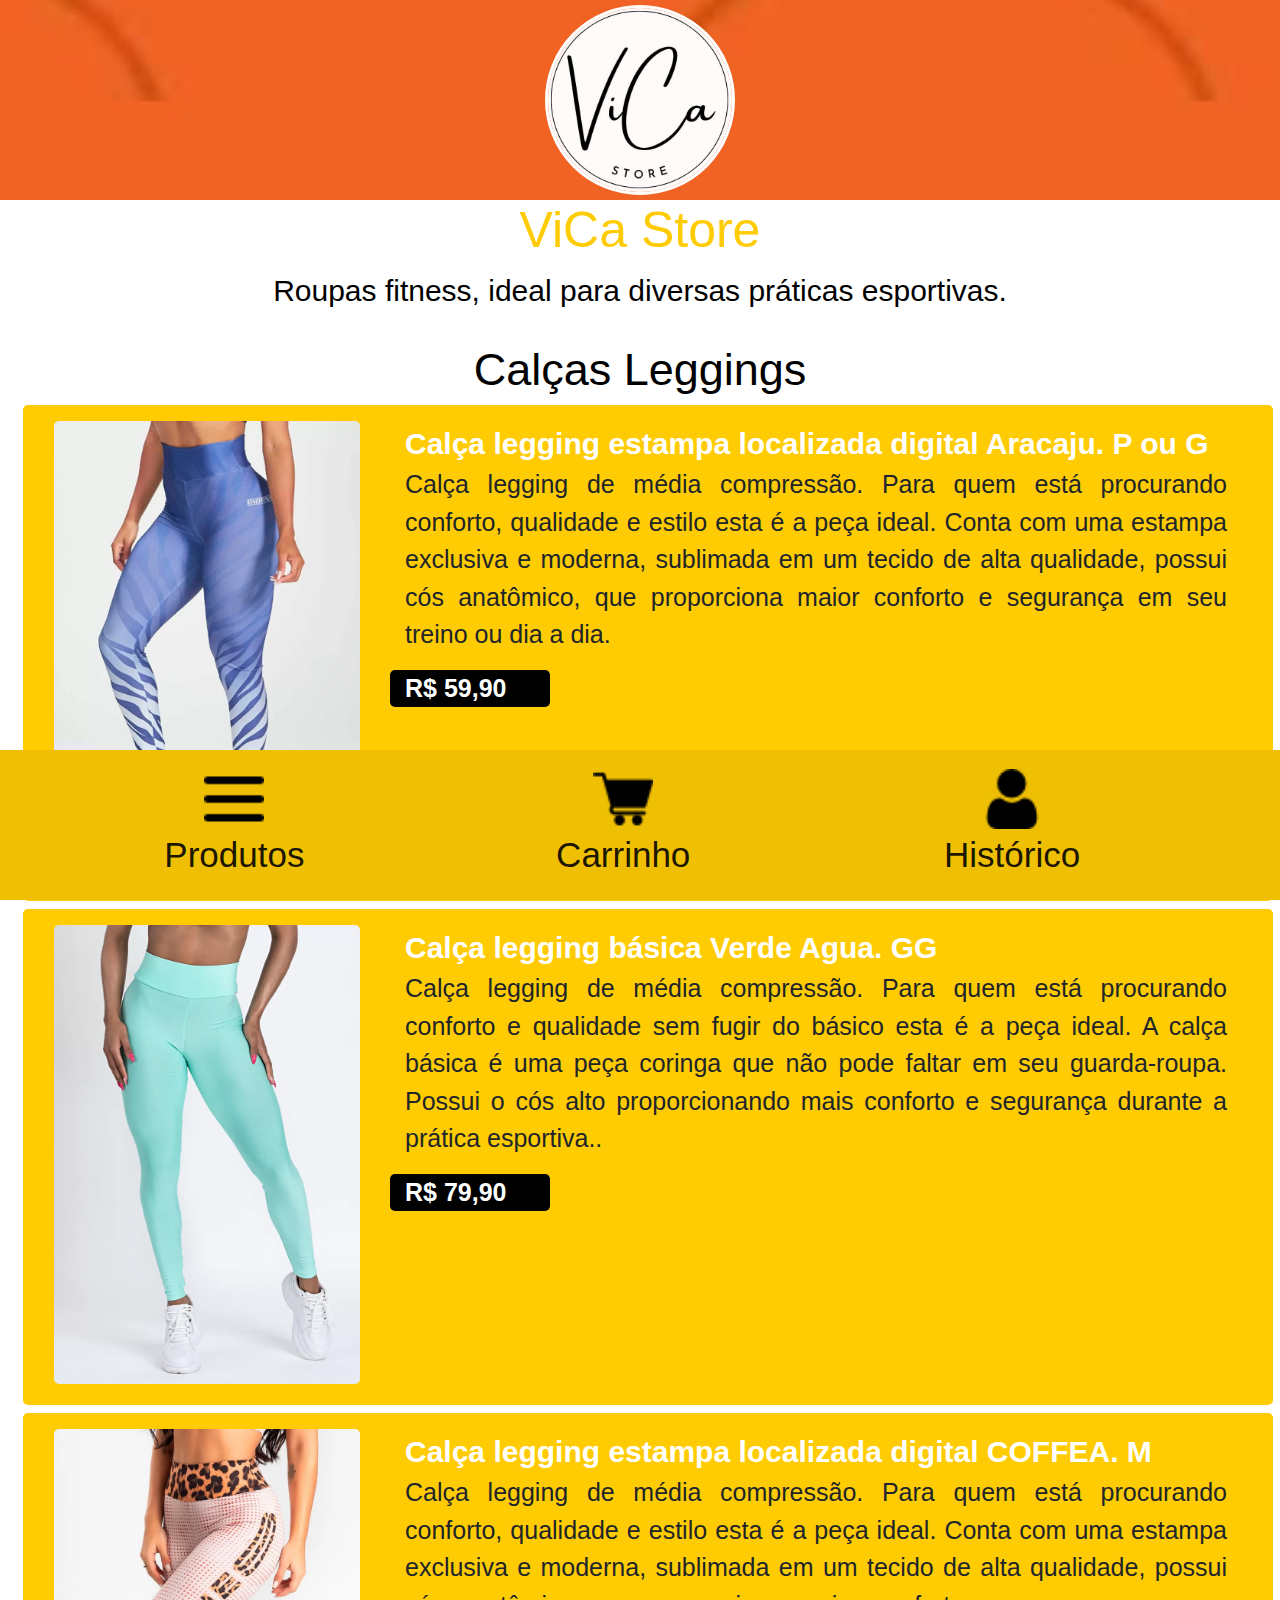
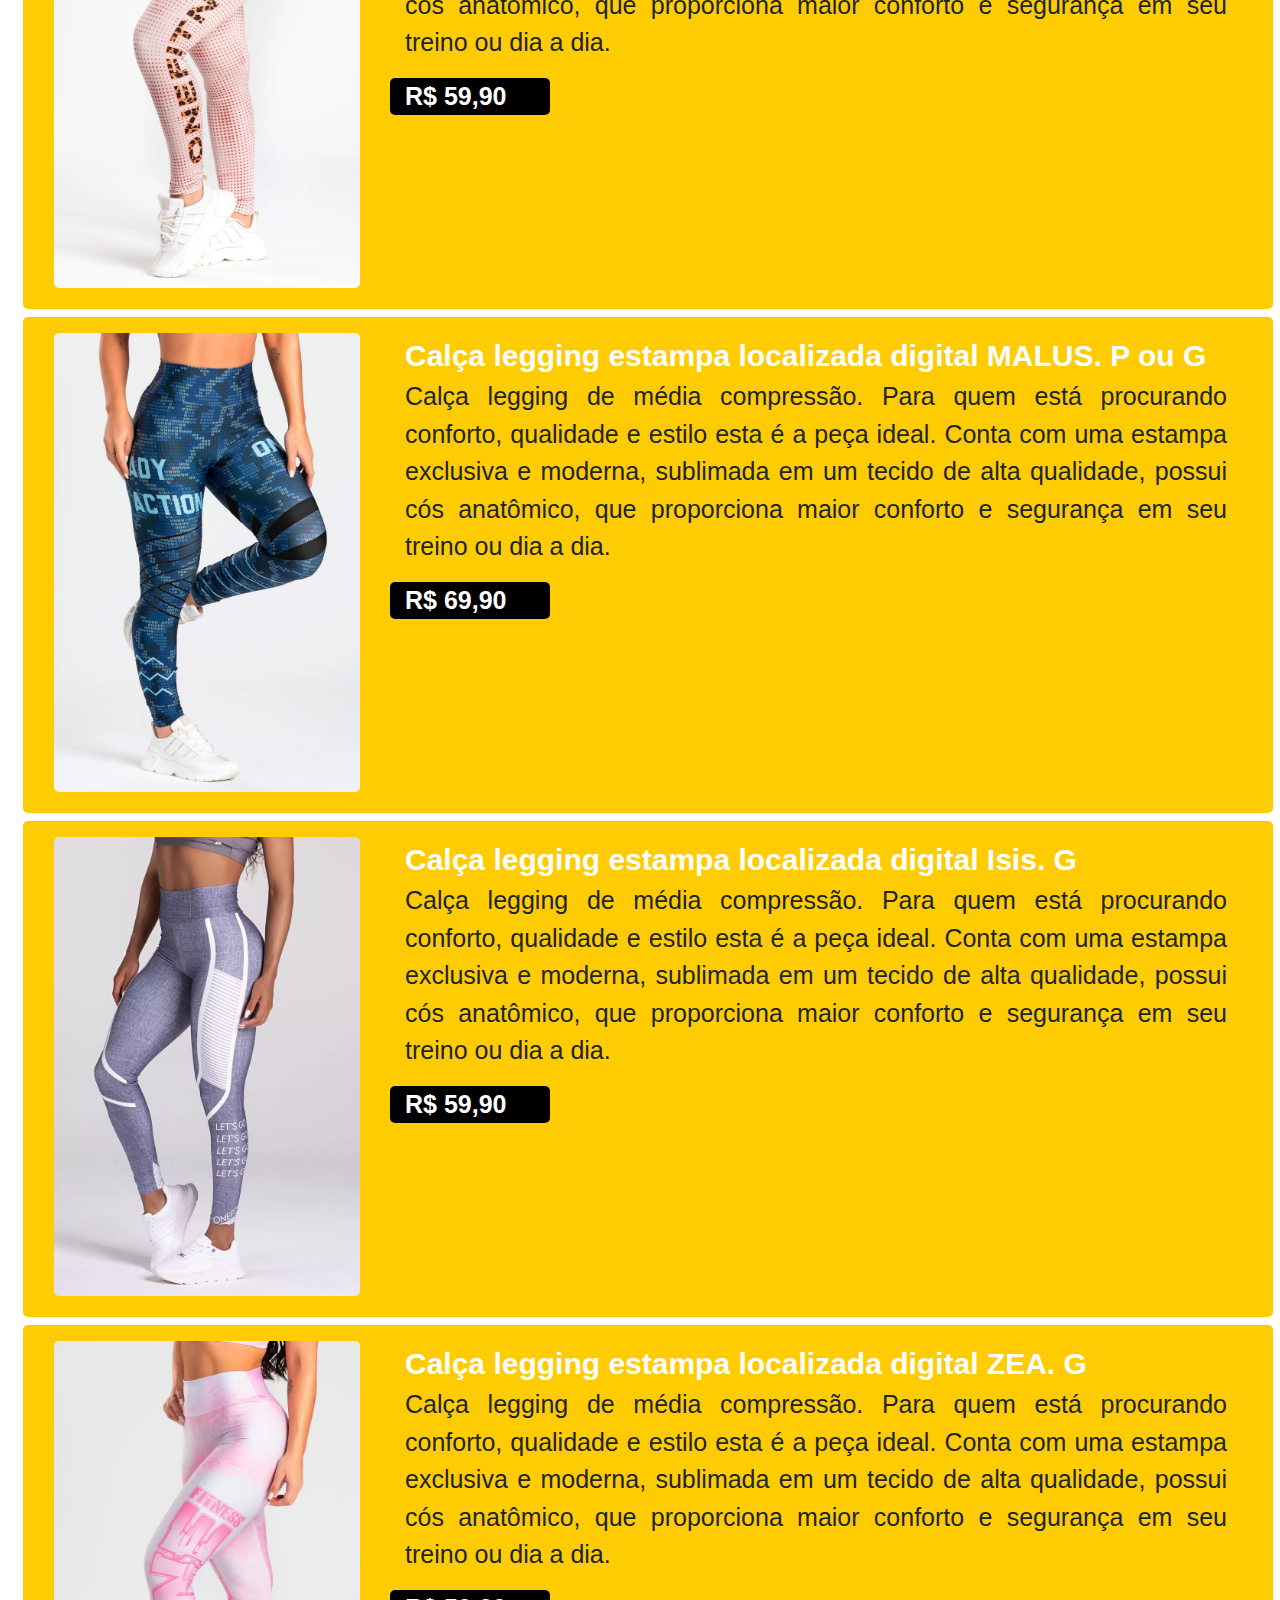
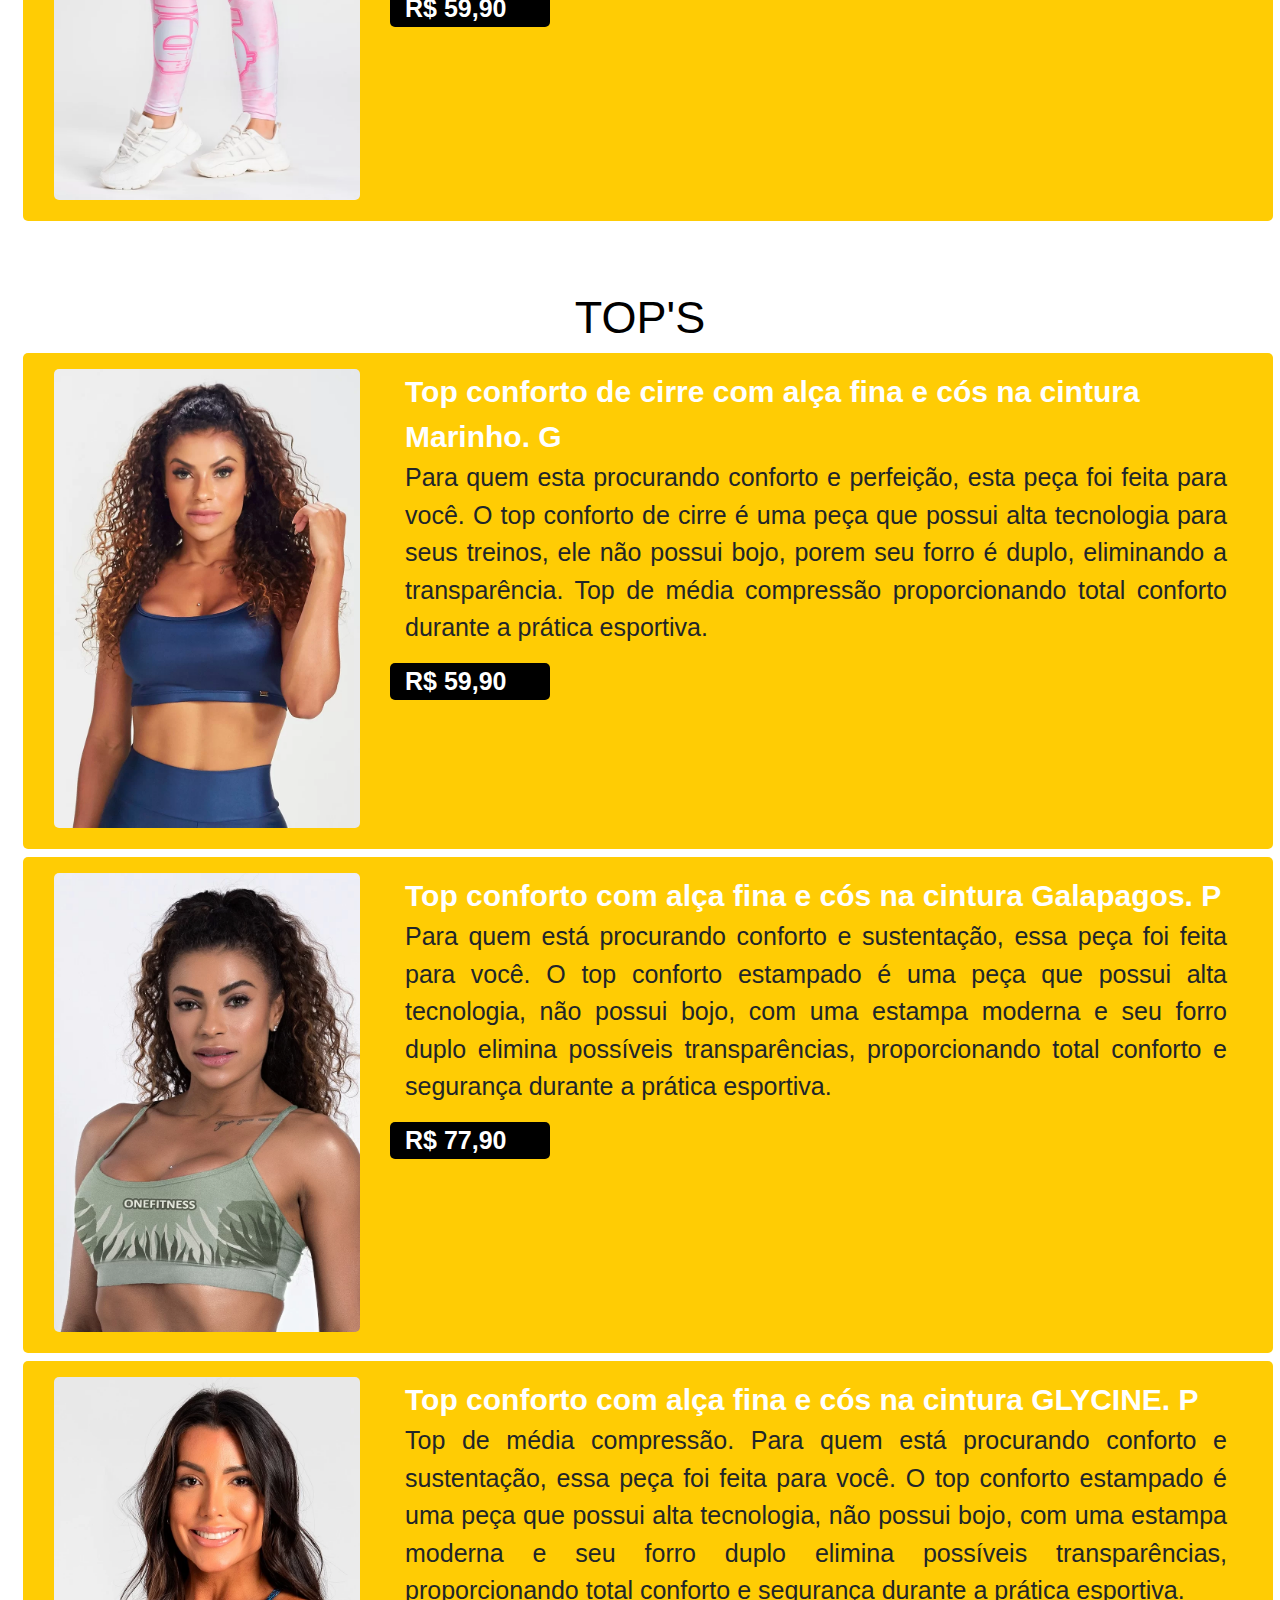
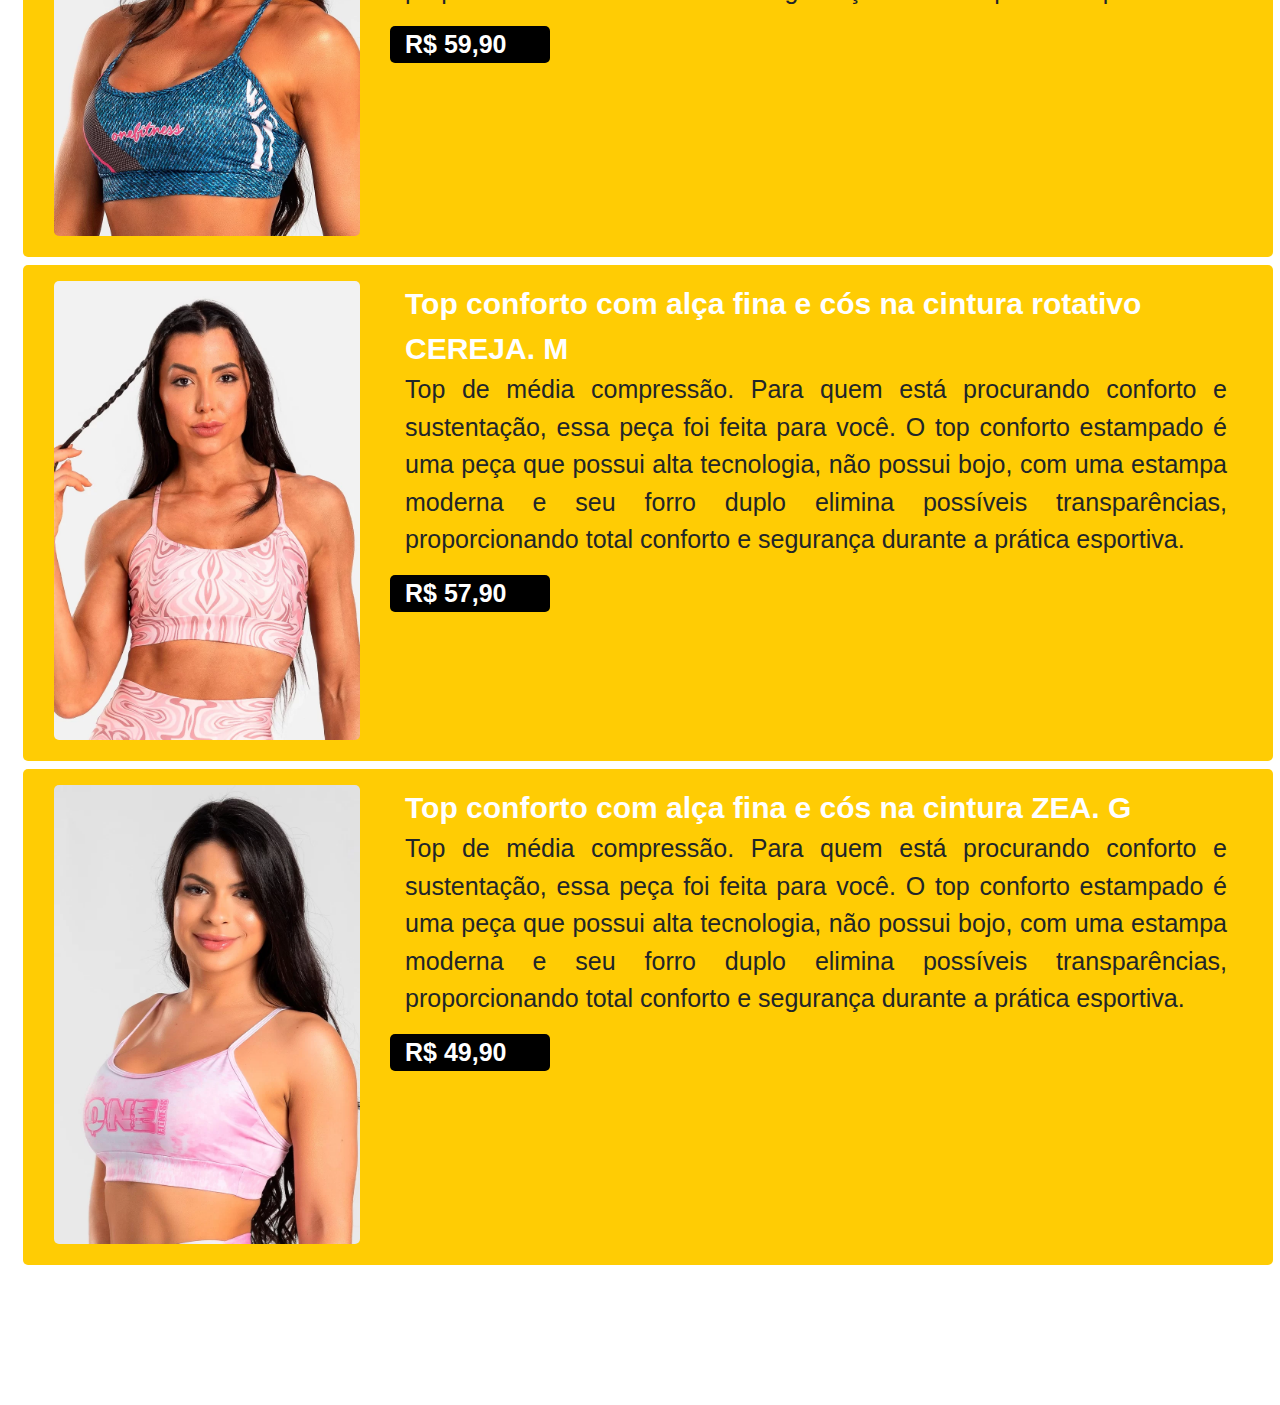
==== index.html @ 77cc5bf8 "Add files via upload" ====
<!DOCTYPE html>
<html class="no-js" lang="en">
<head>
    <title>ViCa Store</title>
    <link rel="stylesheet" href="https://maxcdn.bootstrapcdn.com/bootstrap/4.5.2/css/bootstrap.min.css">
    <link rel="stylesheet" href="css/styles.css">
</head>
<body>

    <div class="top-bar">
        <img src="img/Cabecalho.JPG" alt="Capa loja roupa fitnes esportivas" class="background-image">
        <img src="img/ImgRedonda.jpeg" alt="logo Vica Store" class="profile-image">
    </div>
    
    <div class="content">
        <!-- Seu conteúdo aqui -->
        <h3 class="titulo-loja" alt="ViCa Store">ViCa Store</h3>
        <p class="tempo-entrega" alt="Roupas esportivas legging academia">Roupas fitness, ideal para diversas práticas esportivas.</p>

        <div id="successBalloon">Adicionado ao carrinho!</div>

        <h2 class="titulo-categoria" alt="Sessão Calças Leggings">Calças Leggings</h2>

        <div class="content sessao">     
              
            <div class="container div-produto" ID="produto_1" >                                
                    <div class="row span_12 componente-produto larg100">
                        <input type="hidden" class="src-img2"  name="src-img2" value="img/produtos/legging-aracaju2.webp">                     
                        
                        <div class="col span_1 div-img">
                            <img src="img/produtos/legging-aracaju.webp" alt="Calça legging aracaju" class="img-fluid">
                        </div> 
                                                    
                        <div class="col span_11 larg100" >
                            <div class="col span_12 larg100">
                                <b ID="nome-produto_1" class="nome-produto" alt="calça legging fitnes academia esportes" >Calça legging estampa localizada digital Aracaju. P ou G</b>
                            </div>
                            <div class="col span_12">
                                <p ID="descricao-produto_1" class="desc-produto">Calça legging de média compressão.
                                    Para quem está procurando conforto, qualidade e estilo esta é a peça ideal.
                                    Conta com uma estampa exclusiva e moderna, sublimada em um tecido de alta qualidade, possui cós anatômico, que proporciona maior conforto e segurança em seu treino ou dia a dia.</p>
                            </div> 
                            <div class="col-md-auto ms-auto div-preco" >                                                                 
                                <b ID="preco-produto_1" class="fs-6">R$ 59,90</b>                                                               
                            </div> 
                        </div>                                                                                     
                    </div>                    
            </div>
            
            <div class="container div-produto" ID="produto_2">
                <div class="row span_12 componente-produto larg100">
                    <input type="hidden" class="src-img2"  name="src-img2" value="img/produtos/legging-basica-verde-agua2.webp">
                    
                    <div class="col span_1 div-img">
                        <img src="img/produtos/legging-basica-verde-agua.webp" alt="Imagem do Produto" class="img-fluid">
                    </div> 
                                                
                    <div class="col span_11 larg100">
                        <div class="col span_12 larg100">
                            <b ID="nome-produto_2" class="nome-produto">Calça legging básica Verde Agua. GG</b>
                        </div>
                        <div class="col span_12">
                            <p ID="descricao-produto_2" class="desc-produto">Calça legging de média compressão.
                                Para quem está procurando conforto e qualidade sem fugir do básico esta é a peça ideal.
                                A calça básica é uma peça coringa que não pode faltar em seu guarda-roupa.
                                Possui o cós alto proporcionando mais conforto e segurança durante a prática esportiva..</p>
                        </div> 
                        <div class="col-md-auto ms-auto div-preco">
                            <b ID="preco-produto_2" class="fs-6"> R$ 79,90</b>
                        </div> 
                    </div> 
                                                                                  
                </div>
            </div>

            <div class="container div-produto" ID="produto_3">
                <div class="row span_12 componente-produto larg100" >
                    <input type="hidden" class="src-img2"  name="src-img2" value="img/produtos/legging-coffea2.webp">

                    <div class="col span_1 div-img">
                        <img src="img/produtos/legging-coffea.webp" alt="Imagem do Produto" class="img-fluid">
                    </div> 
                                                
                    <div class="col span_11 larg100">
                        <div class="col span_12 larg100">
                            <b ID="nome-produto_3" class="nome-produto">Calça legging estampa localizada digital COFFEA. M</b>
                        </div>
                        <div class="col span_12">
                            <p ID="descricao-produto_3" class="desc-produto">Calça legging de média compressão.
                                Para quem está procurando conforto, qualidade e estilo esta é a peça ideal.
                                Conta com uma estampa exclusiva e moderna, sublimada em um tecido de alta qualidade, possui cós anatômico, que proporciona maior conforto e segurança em seu treino ou dia a dia.</p>
                        </div> 
                        <div class="col-md-auto ms-auto div-preco">
                            <b ID="preco-produto_3" class="fs-6"> R$ 59,90</b>
                        </div> 
                    </div> 
                                                                                  
                </div>
            </div>

            <div class="container div-produto" ID="produto_4">
                <div class="row span_12 componente-produto">
                    <input type="hidden" class="src-img2"  name="src-img2" value="img/produtos/legging-digital-malus2.webp">

                    <div class="col span_1 div-img">
                        <img src="img/produtos/legging-digital-malus.webp" alt="Imagem do Produto" class="img-fluid">
                    </div> 
                                                
                    <div class="col span_11 larg100">
                        <div class="col span_12 larg100">
                            <b ID="nome-produto_4" class="nome-produto">Calça legging estampa localizada digital MALUS. P ou G</b>
                        </div>
                        <div class="col span_12">
                            <p ID="descricao-produto_4" class="desc-produto">Calça legging de média compressão.
                                Para quem está procurando conforto, qualidade e estilo esta é a peça ideal.
                                Conta com uma estampa exclusiva e moderna, sublimada em um tecido de alta qualidade, possui cós anatômico, que proporciona maior conforto e segurança em seu treino ou dia a dia.</p>
                        </div> 
                        <div class="col-md-auto ms-auto div-preco">
                            <b ID="preco-produto_4" class="fs-6" > R$ 69,90</b>
                        </div> 
                    </div> 
                                                                                  
                </div>
            </div>

            <div class="container div-produto" ID="produto_5">
                <div class="row span_12 componente-produto">
                    <input type="hidden" class="src-img2"  name="src-img2" value="img/produtos/legging-isis2.webp">

                    <div class="col span_1 div-img">
                        <img src="img/produtos/legging-isis.webp" alt="Imagem do Produto" class="img-fluid">
                    </div> 
                                                
                    <div class="col span_11">
                        <div class="col span_12">
                            <b ID="nome-produto_5" class="nome-produto">Calça legging estampa localizada digital Isis. G</b>
                        </div>
                        <div class="col span_12">
                            <p ID="descricao-produto_5" class="desc-produto">Calça legging de média compressão.
                                Para quem está procurando conforto, qualidade e estilo esta é a peça ideal.
                                Conta com uma estampa exclusiva e moderna, sublimada em um tecido de alta qualidade, possui cós anatômico, que proporciona maior conforto e segurança em seu treino ou dia a dia.</p>
                        </div> 
                        <div class="col-md-auto ms-auto div-preco" >
                            <b ID="preco-produto_5" class="fs-6"> R$ 59,90</b>
                        </div> 
                    </div> 
                                                                                  
                </div>
            </div>

            <div class="container div-produto" ID="produto_6">
                <div class="row span_12 componente-produto">
                    <input type="hidden" class="src-img2"  name="src-img2" value="img/produtos/legging-zea2.webp">

                    <div class="col span_1 div-img">
                        <img src="img/produtos/legging-zea.webp" alt="Imagem do Produto" class="img-fluid">
                    </div> 
                                                
                    <div class="col span_11">
                        <div class="col span_12">
                            <b ID="nome-produto_6" class="nome-produto">Calça legging estampa localizada digital ZEA. G</b>
                        </div>
                        <div class="col span_12">
                            <p ID="descricao-produto_6" class="desc-produto">Calça legging de média compressão.
                                Para quem está procurando conforto, qualidade e estilo esta é a peça ideal.
                                Conta com uma estampa exclusiva e moderna, sublimada em um tecido de alta qualidade, possui cós anatômico, que proporciona maior conforto e segurança em seu treino ou dia a dia.</p>
                        </div> 
                        <div class="col-md-auto ms-auto div-preco">
                            <b ID="preco-produto_6" class="fs-6" > R$ 59,90</b>
                        </div> 
                    </div> 
                                                                                  
                </div>
            </div>

        </div>

        <h2 class="titulo-categoria" alt="Sessão Top's">TOP'S</h2>

        <div class="content" style="margin-bottom: 140px;"> 

            <div class="container div-produto" ID="produto_7">
                <div class="row span_12 componente-produto">
                    <input type="hidden" class="src-img2"  name="src-img2" value="img/produtos/top-conforto-cirre-marinho2.webp">

                    <div class="col span_1 div-img">
                        <img src="img/produtos/top-conforto-cirre-marinho.webp" alt="Imagem do Produto" class="img-fluid">
                    </div> 
                                                
                    <div class="col span_11">
                        <div class="col span_12">
                            <b ID="nome-produto_7" class="nome-produto">Top conforto de cirre com alça fina e cós na cintura Marinho. G</b>
                        </div>
                        <div class="col span_12">
                            <p ID="descricao-produto_7" class="desc-produto">Para quem esta procurando conforto e perfeição, esta peça foi feita para você.
                                O top conforto de cirre é uma peça que possui alta tecnologia para seus treinos, ele não possui bojo, porem seu forro é duplo, eliminando a transparência. Top de média compressão proporcionando total conforto durante a prática esportiva.</p>
                        </div> 
                        <div class="col-md-auto ms-auto div-preco">
                            <b ID="preco-produto_7" class="fs-6"> R$ 59,90</b>
                        </div> 
                    </div> 
                                                                                  
                </div>
            </div>

            <div class="container div-produto" ID="produto_8">
                <div class="row span_12 componente-produto">
                    <input type="hidden" class="src-img2"  name="src-img2" value="img/produtos/top-conforto-galapagos2.webp">

                    <div class="col span_1 div-img">
                        <img src="img/produtos/top-conforto-galapagos.webp" alt="Imagem do Produto" class="img-fluid">
                    </div> 
                                                
                    <div class="col span_11">
                        <div class="col span_12">
                            <b ID="nome-produto_8" class="nome-produto">Top conforto com alça fina e cós na cintura Galapagos. P</b>
                        </div>
                        <div class="col span_12">
                            <p ID="descricao-produto_8" class="desc-produto">Para quem está procurando conforto e sustentação, essa peça foi feita para você.
                                O top conforto estampado é uma peça que possui alta tecnologia, não possui bojo, com uma estampa moderna e seu forro duplo elimina possíveis transparências, proporcionando total conforto e segurança durante a prática esportiva.</p>
                        </div> 
                        <div class="col-md-auto ms-auto div-preco">
                            <b ID="preco-produto_8" class="fs-6" > R$ 77,90</b>
                        </div> 
                    </div> 
                                                                                  
                </div>
            </div>

            <div class="container div-produto" ID="produto_9">
                <div class="row span_12 componente-produto">
                    <input type="hidden" class="src-img2"  name="src-img2" value="img/produtos/top-conforto-glycine2.webp">

                    <div class="col span_1 div-img">
                        <img src="img/produtos/top-conforto-glycine.webp" alt="Imagem do Produto" class="img-fluid">
                    </div> 
                                                
                    <div class="col span_11">
                        <div class="col span_12">
                            <b ID="nome-produto_9" class="nome-produto">Top conforto com alça fina e cós na cintura GLYCINE. P</b>
                        </div>
                        <div class="col span_12">
                            <p ID="descricao-produto_9" class="desc-produto">Top de média compressão.
                                Para quem está procurando conforto e sustentação, essa peça foi feita para você.
                                O top conforto estampado é uma peça que possui alta tecnologia, não possui bojo, com uma estampa moderna e seu forro duplo elimina possíveis transparências, proporcionando total conforto e segurança durante a prática esportiva.</p>
                        </div> 
                        <div class="col-md-auto ms-auto div-preco">
                            <b ID="preco-produto_9" class="fs-6"> R$ 59,90</b>
                        </div> 
                    </div> 
                                                                                  
                </div>
            </div>

            <div class="container div-produto" ID="produto_10">
                <div class="row span_12 componente-produto">
                    <input type="hidden" class="src-img2"  name="src-img2" value="img/produtos/top-conforto-rotativo-cereja2.webp">

                    <div class="col span_1 div-img">
                        <img src="img/produtos/top-conforto-rotativo-cereja.webp" alt="Imagem do Produto" class="img-fluid">
                    </div> 
                                                
                    <div class="col span_11">
                        <div class="col span_12">
                            <b ID="nome-produto_10" class="nome-produto">Top conforto com alça fina e cós na cintura rotativo CEREJA. M</b>
                        </div>
                        <div class="col span_12">
                            <p ID="descricao-produto_10" class="desc-produto">Top de média compressão.
                                Para quem está procurando conforto e sustentação, essa peça foi feita para você.                                
                                O top conforto estampado é uma peça que possui alta tecnologia, não possui bojo, com uma estampa moderna e seu forro duplo elimina possíveis transparências, proporcionando total conforto e segurança durante a prática esportiva.</p>
                        </div> 
                        <div class="col-md-auto ms-auto div-preco">
                            <b ID="preco-produto_10" class="fs-6" > R$ 57,90</b>
                        </div> 
                    </div> 
                                                                                  
                </div>
            </div>

            <div class="container div-produto" ID="produto_11">
                <div class="row span_12 componente-produto">
                    <input type="hidden" class="src-img2"  name="src-img2" value="img/produtos/top-conforto-zea2.webp">

                    <div class="col span_1 div-img">
                        <img src="img/produtos/top-conforto-zea.webp" alt="Imagem do Produto" class="img-fluid">
                    </div> 
                                                
                    <div class="col span_11">
                        <div class="col span_12">
                            <b ID="nome-produto_11" class="nome-produto">Top conforto com alça fina e cós na cintura ZEA. G</b>
                        </div>
                        <div class="col span_12">
                            <p ID="descricao-produto_11" class="desc-produto">Top de média compressão.
                                Para quem está procurando conforto e sustentação, essa peça foi feita para você.
                                O top conforto estampado é uma peça que possui alta tecnologia, não possui bojo, com uma estampa moderna e seu forro duplo elimina possíveis transparências, proporcionando total conforto e segurança durante a prática esportiva.</p>
                        </div> 
                        <div class="col-md-auto ms-auto div-preco">
                            <b ID="preco-produto_11" class="fs-6"> R$ 49,90</b>
                        </div> 
                    </div> 
                                                                                  
                </div>
            </div>

        </div>

        
    </div>

    <nav class="navbar navbar-expand-lg navbar-light bg-light fixed-bottom">
        <div class="container navbar">
            <div class="row span_12 d-flex justify-content-center" style="margin-inline-start: 7em;">
                <div class="col span_4 div-icone" >
                    <!-- Ícone 1 -->
                    <a class="navbar-brand" href="#" >
                        <img src="img/menu.png" alt="Produtos" height="60" class="d-inline-block align-top">
                        Produtos
                    </a>
                </div>
                <div class="col span_4 div-icone" >
                    <!-- Ícone 2  -->
                    <a class="navbar-brand" href="carrinho.html">
                        <img src="img/shopping-cart.png" alt="Carrinho" height="60" class="d-inline-block align-top">
                        Carrinho
                    </a>
                </div>
                <div class="col span_4 div-icone" >
                    <!-- Ícone 3 -->
                    <a class="navbar-brand" href="#">
                        <img src="img/user.png" alt="Histórico" height="60" class="d-inline-block align-top">
                        Histórico
                    </a>
                </div>
            </div>
        </div>
    </nav>        

    <!-- Modal Produto-->
    <div class="modal scrollable-div" id="myModal">
        <div class="modal-dialog ">
            <div class="modal-content bg-warning">
                          
                <!-- Modal Body -->
                <div class="modal-body container span_12 div-modal">
                    <button ID="btnFecharModal" type="button" class="close btn-fecha-modal" data-dismiss="modal">&times;</button>
                    <h4 ID="nome-item-modal" class="nome-prod-modal"></h4>
                    <input type="hidden" id="id-Produto" name="id-do-produto" value="">

                    <div class="row justify-content-center div-foto-modal">            

                        <div id="carouselExampleControls" class="carousel slide" data-ride="carousel">
                            <div class="carousel-inner">
                              <div class="carousel-item active">
                                <img ID="img-1" src="" class="d-block w-100" alt="Aracaju Frente">
                              </div>
                              <div class="carousel-item">
                                <img ID="img-2" src="" class="d-block w-100" alt="Aracaju Costas">
                              </div>
                            </div>
                            <a class="carousel-control-prev" href="#carouselExampleControls" role="button" data-slide="prev">
                              <span class="carousel-control-prev-icon btn-prev-next" aria-hidden="true"></span>
                              <span class="sr-only">Previous</span>
                            </a>
                            <a class="carousel-control-next" href="#carouselExampleControls" role="button" data-slide="next">
                              <span class="carousel-control-next-icon btn-prev-next" aria-hidden="true"></span>
                              <span class="sr-only">Next</span>
                            </a>
                        </div>

                    </div>
                    <div class="marg-1em">
                        <p ID="descricao-modal" class="desc-produto" ></p>
                    </div>
                
                    <div class="div-preco-modal" >
                        <b ID="preco-modal"></b>
                        <br>
                        <p ID="frase-parcela"></p>
                    </div>

                    <div id="opcoesTamanho">
                        <div class="tamanho" data-tamanho="P" >P</div>
                        <div class="tamanho" data-tamanho="M" >M</div>
                        <div class="tamanho" data-tamanho="G" >G</div>
                        <div class="tamanho" data-tamanho="GG" >GG</div>
                    </div>
                    <p ID="msg-tamanho-selecionar" style="font-size: 30px; color: red; visibility: hidden;">Nenhum tamanho foi selecionado.</p>
                
                    <div class="marg-1em">
                        <b style="font-size: 30px;">Observação</b>
                    </div>
                
                    <div class="row marg-1em">
                        <div class="col">
                            <textarea ID="obs-produto" class="form-control" style="font-size: 35px;"></textarea>
                        </div>
                    </div>                
                </div>
                
                
                <!-- Modal Footer -->
                <div class="modal-footer d-flex justify-content-between">         
                    <div></div>                  
                    <div>
                        <button ID="btn-adicionar" type="button" class="btn btn-dark" data-dismiss="modal" style="background-color: black; font-size: 40px;">
                            <img src="img/carrinho-branco.png" alt="Ícone de adicionar" style="width: 40px; height: 40px; margin-right: 5px;">Adicionar
                        </button>
                    </div>               
                </div>

            </div>
        </div>
    </div>

    <!-- jQuery -->
    <script src="https://ajax.googleapis.com/ajax/libs/jquery/3.5.1/jquery.min.js"></script>

    <!-- Bootstrap JS -->
    <script src="https://cdnjs.cloudflare.com/ajax/libs/popper.js/1.16.0/umd/popper.min.js"></script>
    <script src="https://maxcdn.bootstrapcdn.com/bootstrap/4.5.2/js/bootstrap.min.js"></script>

    <!-- Biblioteca de ícones (Font Awesome)  -->
    <script src="https://cdn.jsdelivr.net/npm/bootstrap@5.3.0-alpha1/dist/js/bootstrap.bundle.min.js"></script>


    <script src="https://code.jquery.com/jquery-3.6.0.min.js"></script>
    <script src="js/script.js"></script>
    
</body>
</html>
---- css/styles.css ----
body, html {
    margin: 0;
    padding: 0;
}

.top-bar {
    position: relative;
    width: 100%;
    height: 200px; /* Altura da barra */
    /*background-color: #333;  Cor de fundo da barra */
    overflow: hidden;
}

.background-image {
    position: absolute;
    top: 0;
    left: 0;
    width: 100%;
    height: 100%;
    object-fit: cover; /* Ajusta a imagem de fundo para cobrir todo o espaço disponível */
    z-index: -1; /* Coloca a imagem de fundo atrás da imagem redonda */
}

.profile-image {
    position: absolute;
    top: 50%; /* Centraliza verticalmente */
    left: 50%; /* Centraliza horizontalmente */
    transform: translate(-50%, -50%); /* Move a imagem redonda para o centro */
    width: 190px; /* Largura da imagem redonda */
    height: 190px; /* Altura da imagem redonda */
    border-radius: 50%; /* Torna a imagem redonda */
    border: 3px solid white; /* Borda branca */
}
/* Estilos para a barra de navegação */

.navbar {
    position: fixed;
    bottom: 0;
    left: 0;
    width: 100%;
    background-color: #EFBF04;
    display: flex;
    justify-content: space-around;
    padding: 10px 0;
    color: #EFBF04;
    height: 150px;
    max-width: 100%;
}

.div-icone {
    max-width: 33%
}

.div-icone a {
    font-size: 35px;
}

.navbar a {
    color: black;
    text-decoration: none;
    display: flex;
    flex-direction: column;
    align-items: center;
    position: relative; /* Adicionado para alinhar a linha */
    padding-left: 1em;
    padding-right: 5em;
}

.navbar a:not(:last-child)::after {
    content: '';
    position: absolute;
    right: 0;
    top: 10%;
    bottom: 10%;
    width: 1px;
    background-color: #fff;
}

.navbar a:hover {
    color: #ccc;
}

/* Estilos para os ícones */
.navbar i {
    font-size: 24px;
}

/* Estilos para o texto abaixo dos ícones */
.navbar span {
    font-size: 12px;
    margin-top: 5px;
}

/* Estilo texto Nome da Loja */
.titulo-loja {
    color: #FFCC04;
    text-align: center;
    font-size: 50px;
}
.tempo-entrega {
    color: black;
    text-align: center;     
    margin-bottom: 1em;  
    font-size: 30px;     
}
.titulo-categoria {
    color: black;
    text-align: center;
    font-size: 45px;
}

.div-produto {
    margin-left: 0; 
    margin-right: 0; 
    max-width: 100%; 
    padding-right: 15px;
}
.componente-produto {
    background-color: #FFCC04;
    margin: 0.5em;
    height: 31em;
    border-radius: 5px;
    padding: 1em;
    width: 100%;
    margin-right: 0;
}
.componente-produto img {
    max-height: 30em;
    border-radius: 5px;
    border-top: 20px;
}
.div-img {
    max-width: 21em;
}

.nome-produto {
    color: white; 
    font-size: 30px;
}

.desc-produto {
    text-decoration: none; 
    font-size: 25px; 
    text-align: justify;
}

.larg100 {
    max-width: 100%;
}

/* preço preto */
.preco-preto {
    color: white; 
    font-size: 25px;
}

.div-preco {
    background-color: black; 
    max-width: 10em; 
    border-radius: 5px;
}
.div-preco b {
    color: white; 
    font-size: 25px;
}

/* Estilizando os botões de rádio */
input[type="radio"] {
    -webkit-appearance: none; /* Remove a aparência padrão do navegador */
    -moz-appearance: none;
    appearance: none;
    width: 35px; /* Define a largura */
    height: 35px; /* Define a altura */
    border-radius: 0; /* Remove o arredondamento */
    border: 2px solid black; /* Adiciona uma borda */
    margin-right: 5px; /* Espaçamento entre os botões */
    margin-top: 10px; 
}

/* Estilizando os botões de rádio quando estão marcados */
input[type="radio"]:checked {            
    background-color: gray; /* Cor de fundo quando marcado */
    border-color: black; /* Cor da borda quando marcado */
}

/* Estilo dos botões de tamanho */
.tamanho {
    display: inline-block;
    width: 90px;
    height: 90px;
    border: 1px solid #636161;
    margin: 5px;
    text-align: center;
    line-height: 90px;
    cursor: pointer;
    font-size: 40px;
}
.selecionado {
    background-color: #f0f0f0;
    border: 2px solid rgb(11, 236, 98);
}

/* Modal grande */
.modal-dialog {
    max-width: 100%;
    max-height: 100%;
    margin-top: 5em;
    margin-left: 0.5em;
    margin-right: 0.5em;
}

.scrollable-div {
    width: 100vw; /* largura igual à largura da viewport */
    height: 100vh; /* altura igual à altura da viewport */
    overflow: auto; /* adiciona barras de rolagem quando necessário */
}

.sessao {
    margin-bottom: 70px; 
    margin-right: 0;
}

.div-modal {
    margin-right: 5px; 
    margin-left: 5px; 
    max-height: 100%; 
    max-width: 100%;
}

.btn-fecha-modal {
    color: white; 
    font-size: 60px;
}

.nome-prod-modal{
    color: white; 
    font-size: 50px;
}

.div-foto-modal{
    margin: 0.5em; 
    border-radius: 5px; 
    max-height: 70%;
    max-width: 75%; 
    margin-left: 3em; 
    margin-bottom: 1em;
}

.div-foto-modal img{
    max-height: 100%; 
    max-width: 100%;
}

.btn-prev-next{
    background-color: rgba(122, 122, 120, 0.692); 
    height: 50px; 
    width: 50px; 
    border-radius: 50%;
}

.div-preco-modal{
    padding: 1em;;
}

.div-preco-modal b {
    font-size: 40px; 
    color: white;
}

.div-preco-modal p {
    font-size: 35px;
    color: white;
}

.marg-1em {
    margin: 1em;
}

/* Estilo do balão flutuante */
#successBalloon {
    display: none;
    position: fixed;
    top: 50%;
    left: 50%;
    transform: translate(-50%, -50%);
    background-color: rgb(20, 194, 247);
    color: white;
    padding: 10px 20px;
    border-radius: 5px;
    box-shadow: 0 0 10px rgba(0, 0, 0, 0.1);
    z-index: 1000;
    font-family: Arial, sans-serif;
    font-size: 40px;
}
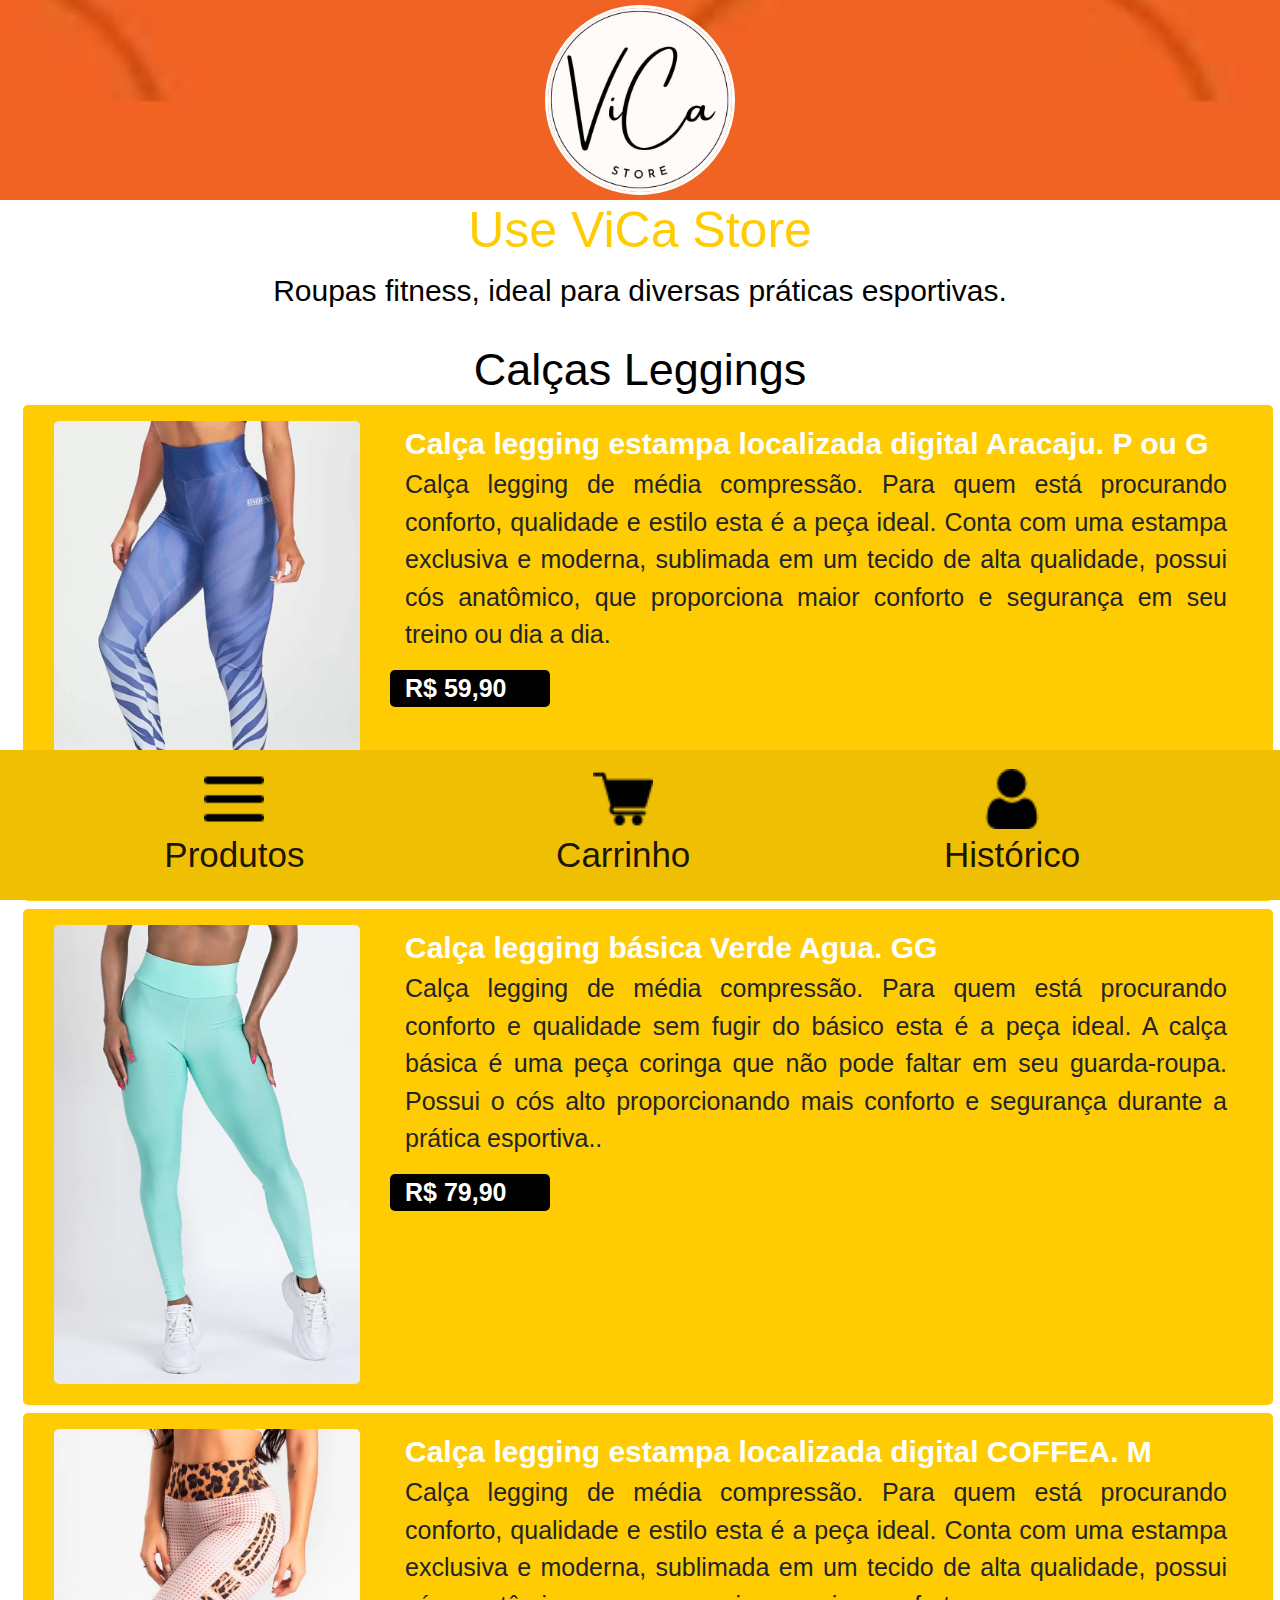
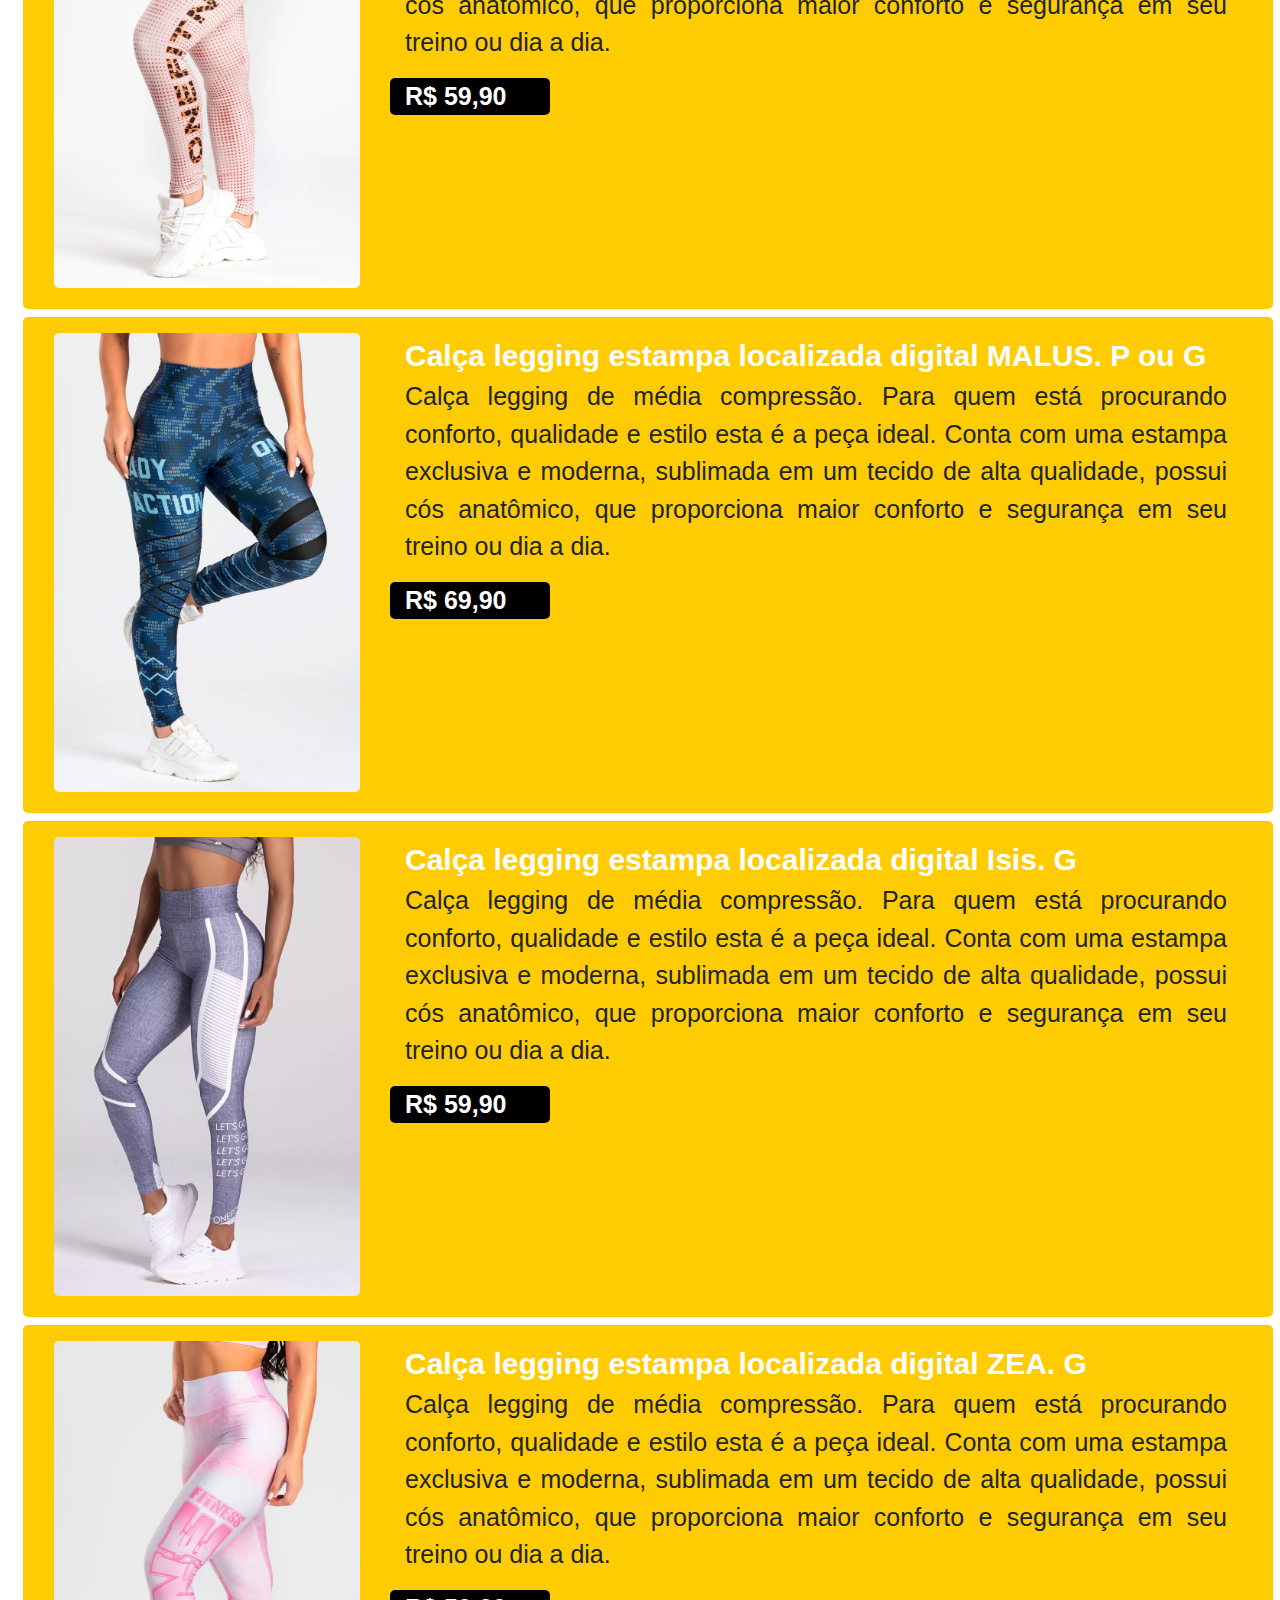
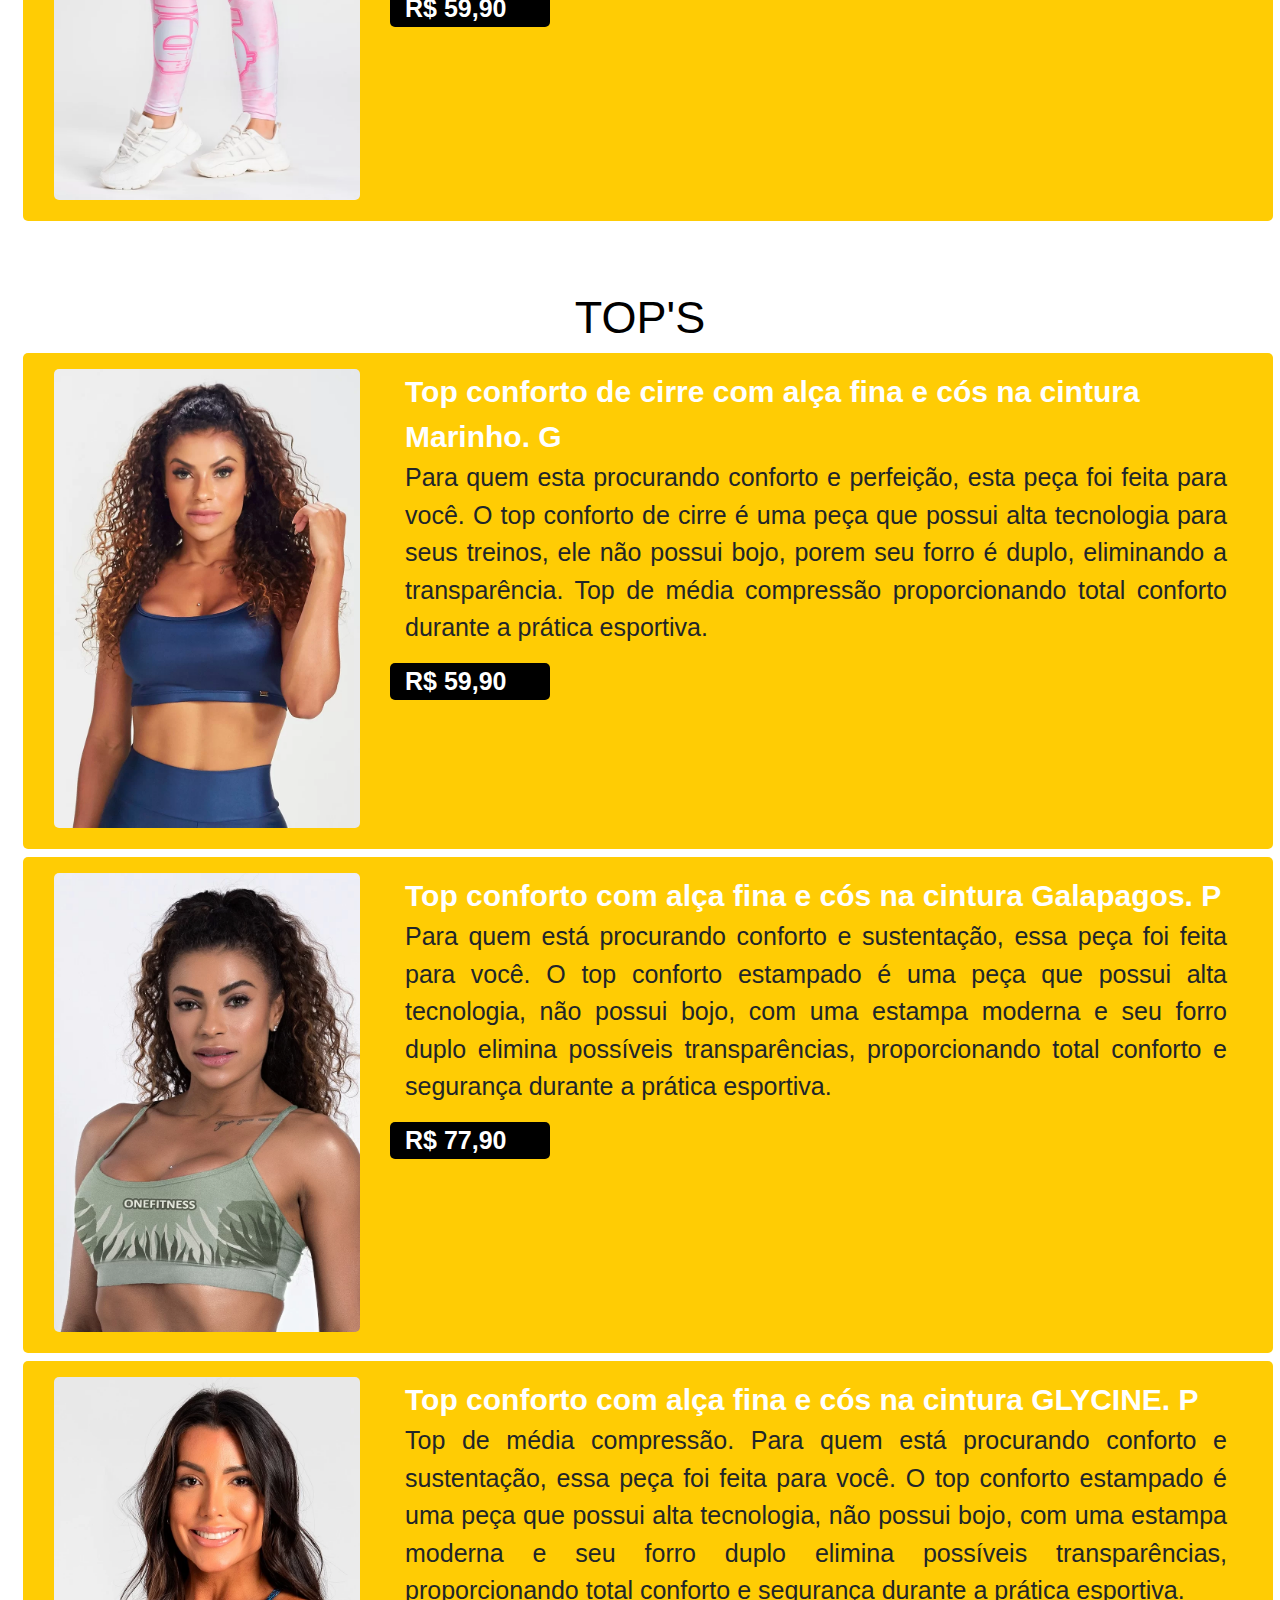
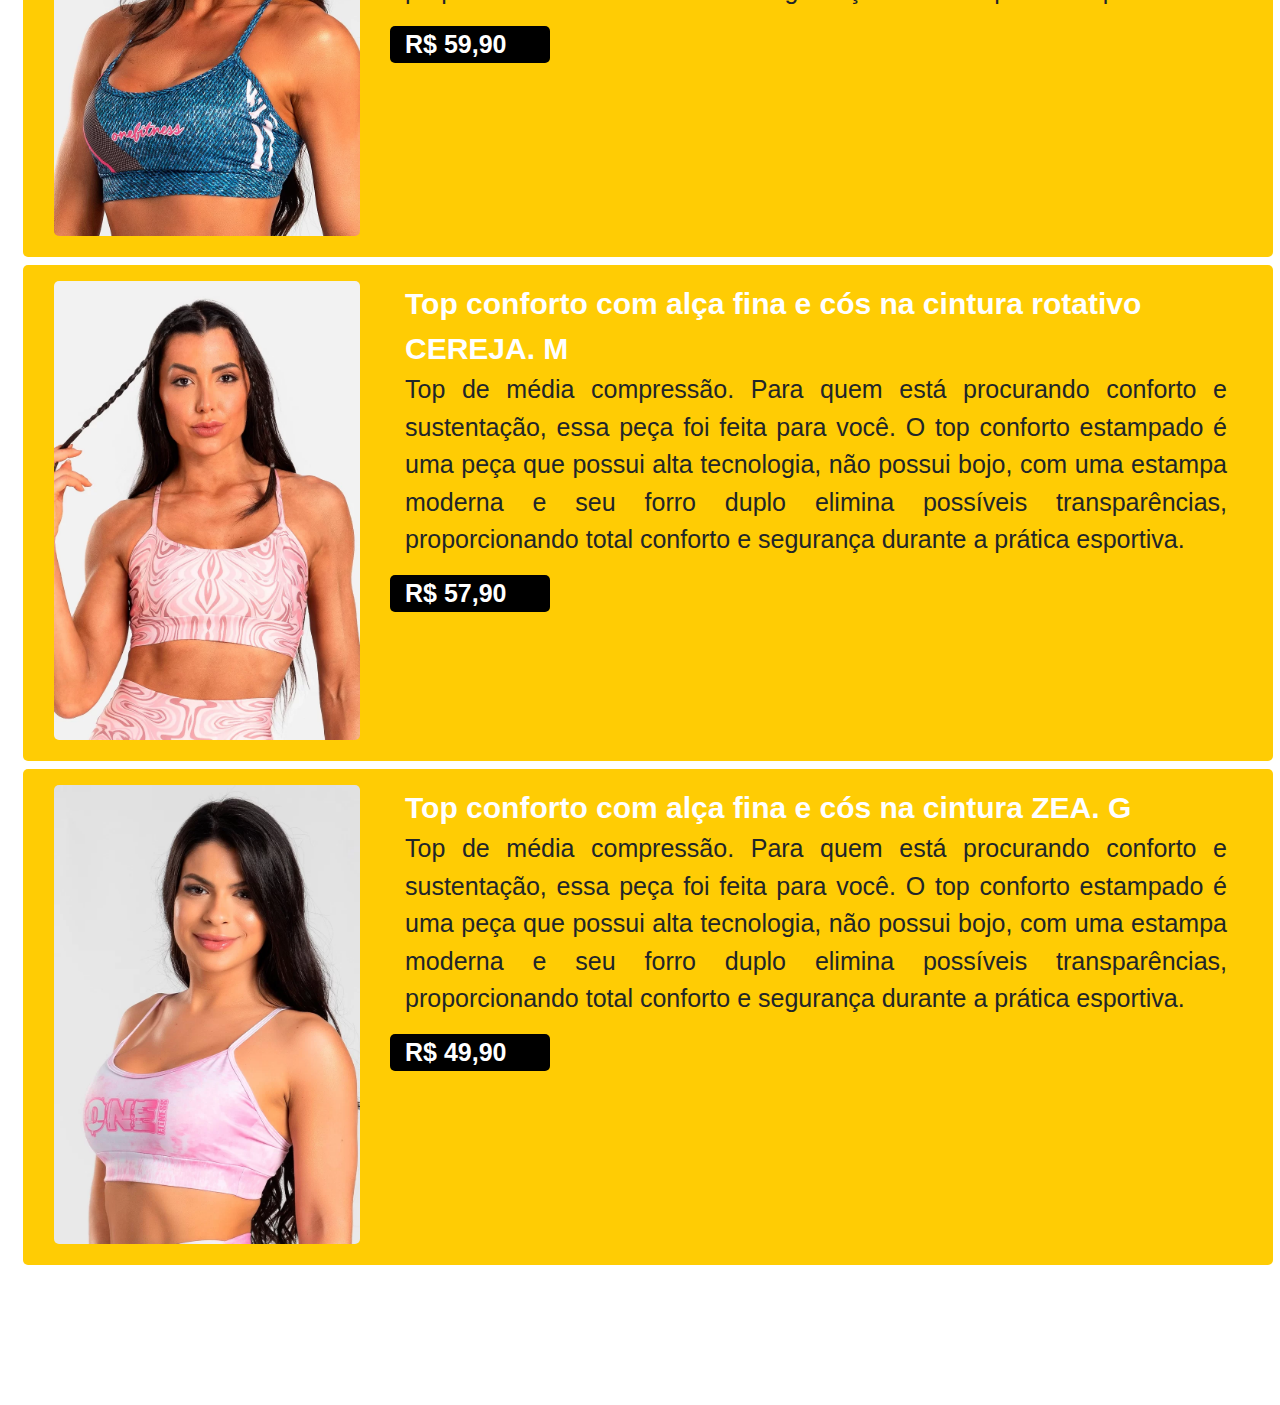
==== commit c5109cb7: "Add files via upload" ====
--- a/index.html
+++ b/index.html
@@ -1,7 +1,7 @@
 <!DOCTYPE html>
 <html class="no-js" lang="en">
 <head>
-    <title>ViCa Store</title>
+    <title>Use ViCa Store - Produtos</title>
     <link rel="stylesheet" href="https://maxcdn.bootstrapcdn.com/bootstrap/4.5.2/css/bootstrap.min.css">
     <link rel="stylesheet" href="css/styles.css">
 </head>
@@ -14,7 +14,7 @@
     
     <div class="content">
         <!-- Seu conteúdo aqui -->
-        <h3 class="titulo-loja" alt="ViCa Store">ViCa Store</h3>
+        <h3 class="titulo-loja" alt="ViCa Store">Use ViCa Store</h3>
         <p class="tempo-entrega" alt="Roupas esportivas legging academia">Roupas fitness, ideal para diversas práticas esportivas.</p>
 
         <div id="successBalloon">Adicionado ao carrinho!</div>
@@ -319,9 +319,10 @@
                 </div>
                 <div class="col span_4 div-icone" >
                     <!-- Ícone 2  -->
-                    <a class="navbar-brand" href="carrinho.html">
+                    <a class="navbar-brand" href="carrinho.html">                        
                         <img src="img/shopping-cart.png" alt="Carrinho" height="60" class="d-inline-block align-top">
-                        Carrinho
+                        Carrinho     
+                        <span class="cart-count" id="cartCount" hidden ><p ID="qtdCarrinhoIcone" style="font-size: 25px; margin-left: 7px;"></p></span>                  
                     </a>
                 </div>
                 <div class="col span_4 div-icone" >
@@ -379,30 +380,29 @@
                     </div>
 
                     <div id="opcoesTamanho">
-                        <div class="tamanho" data-tamanho="P" >P</div>
-                        <div class="tamanho" data-tamanho="M" >M</div>
-                        <div class="tamanho" data-tamanho="G" >G</div>
-                        <div class="tamanho" data-tamanho="GG" >GG</div>
+                        <div class="tamanho" data-tamanho="P" style="color: #df1e33;">P</div>
+                        <div class="tamanho" data-tamanho="M" style="color: #df1e33;">M</div>
+                        <div class="tamanho" data-tamanho="G" style="color: #df1e33;">G</div>
+                        <div class="tamanho" data-tamanho="GG" style="color: #df1e33;">GG</div>
                     </div>
                     <p ID="msg-tamanho-selecionar" style="font-size: 30px; color: red; visibility: hidden;">Nenhum tamanho foi selecionado.</p>
                 
                     <div class="marg-1em">
-                        <b style="font-size: 30px;">Observação</b>
+                        <b style="font-size: 30px; color: #df1e33;">Observação</b>
                     </div>
                 
                     <div class="row marg-1em">
                         <div class="col">
-                            <textarea ID="obs-produto" class="form-control" style="font-size: 35px;"></textarea>
+                            <textarea ID="obs-produto" class="form-control" style="font-size: 30px;"></textarea>
                         </div>
                     </div>                
                 </div>
-                
-                
+                       
                 <!-- Modal Footer -->
-                <div class="modal-footer d-flex justify-content-between">         
+                <div class="modal-footer d-flex justify-content-between" style="background-color: #d9d9d9 ;">         
                     <div></div>                  
                     <div>
-                        <button ID="btn-adicionar" type="button" class="btn btn-dark" data-dismiss="modal" style="background-color: black; font-size: 40px;">
+                        <button ID="btn-adicionar" type="button" class="btn btn-dark" data-dismiss="modal" style="background-color: #df1e33; font-size: 40px;">
                             <img src="img/carrinho-branco.png" alt="Ícone de adicionar" style="width: 40px; height: 40px; margin-right: 5px;">Adicionar
                         </button>
                     </div>               
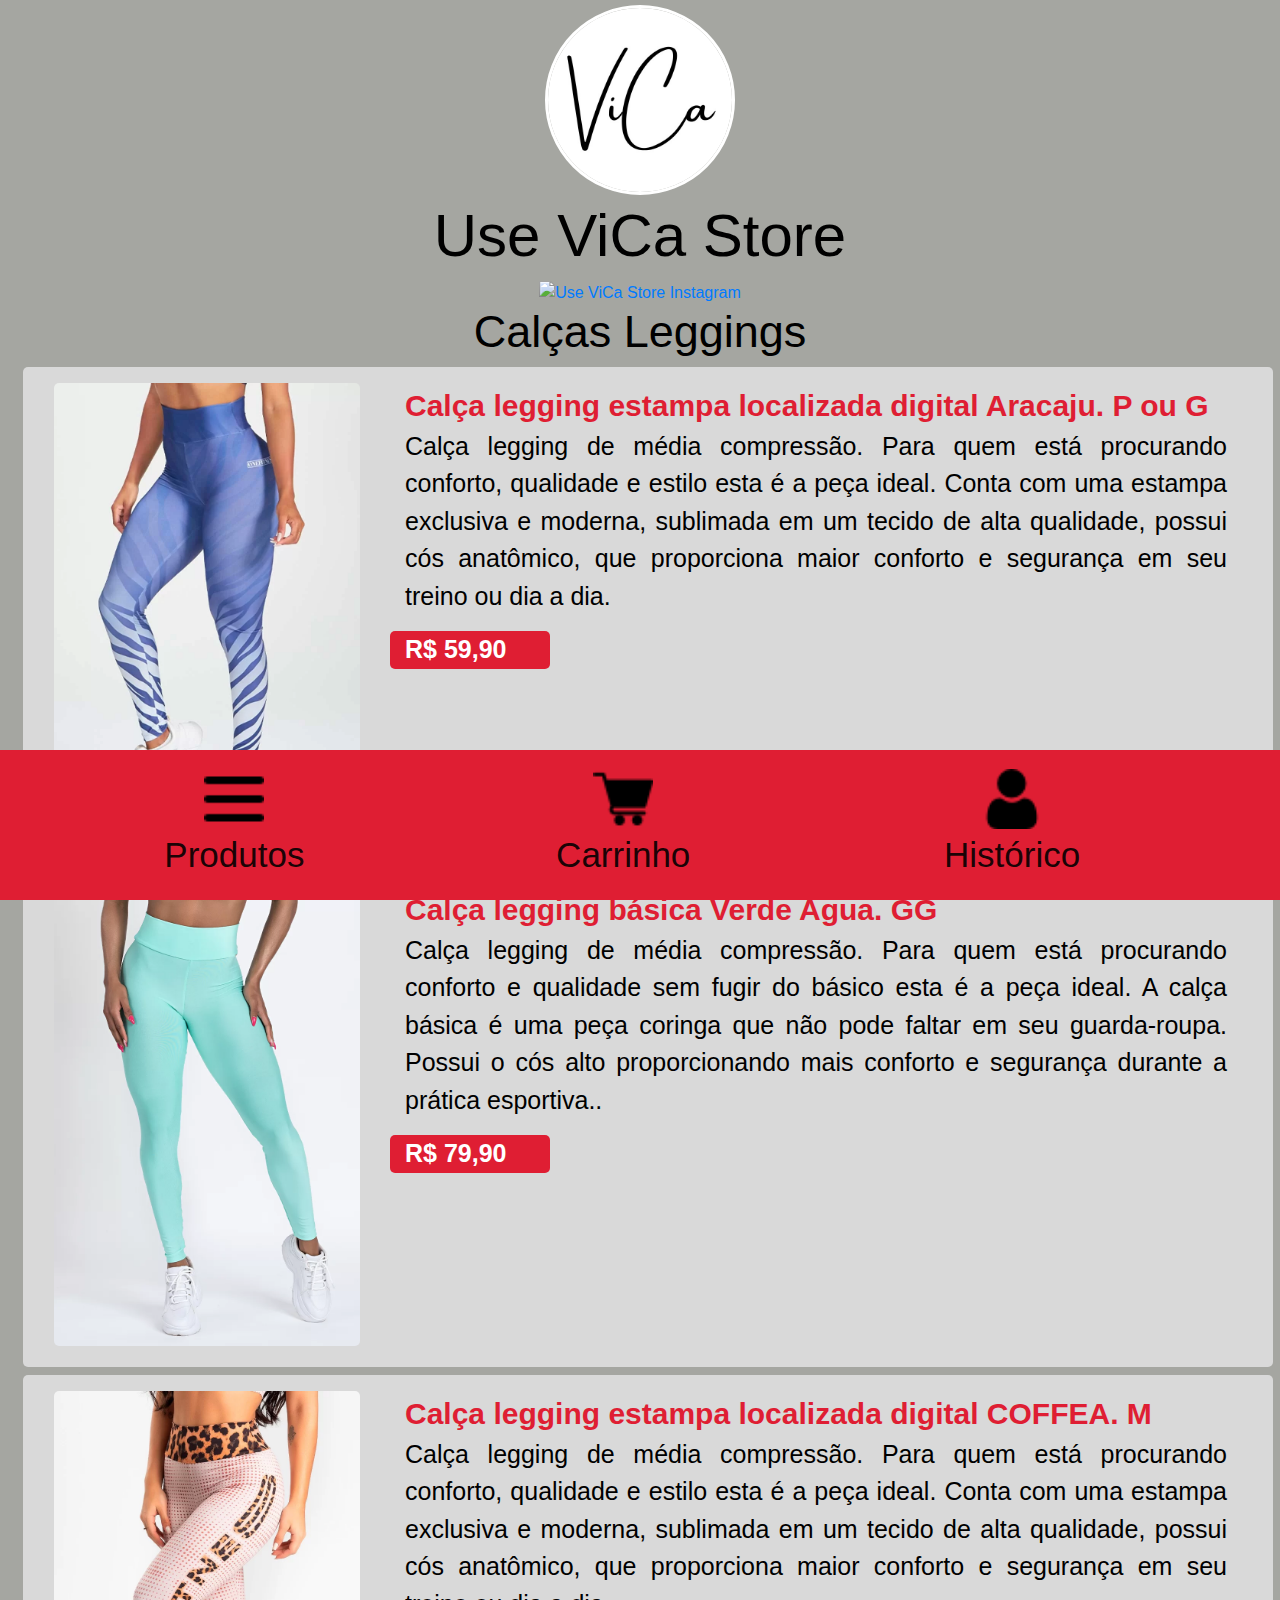
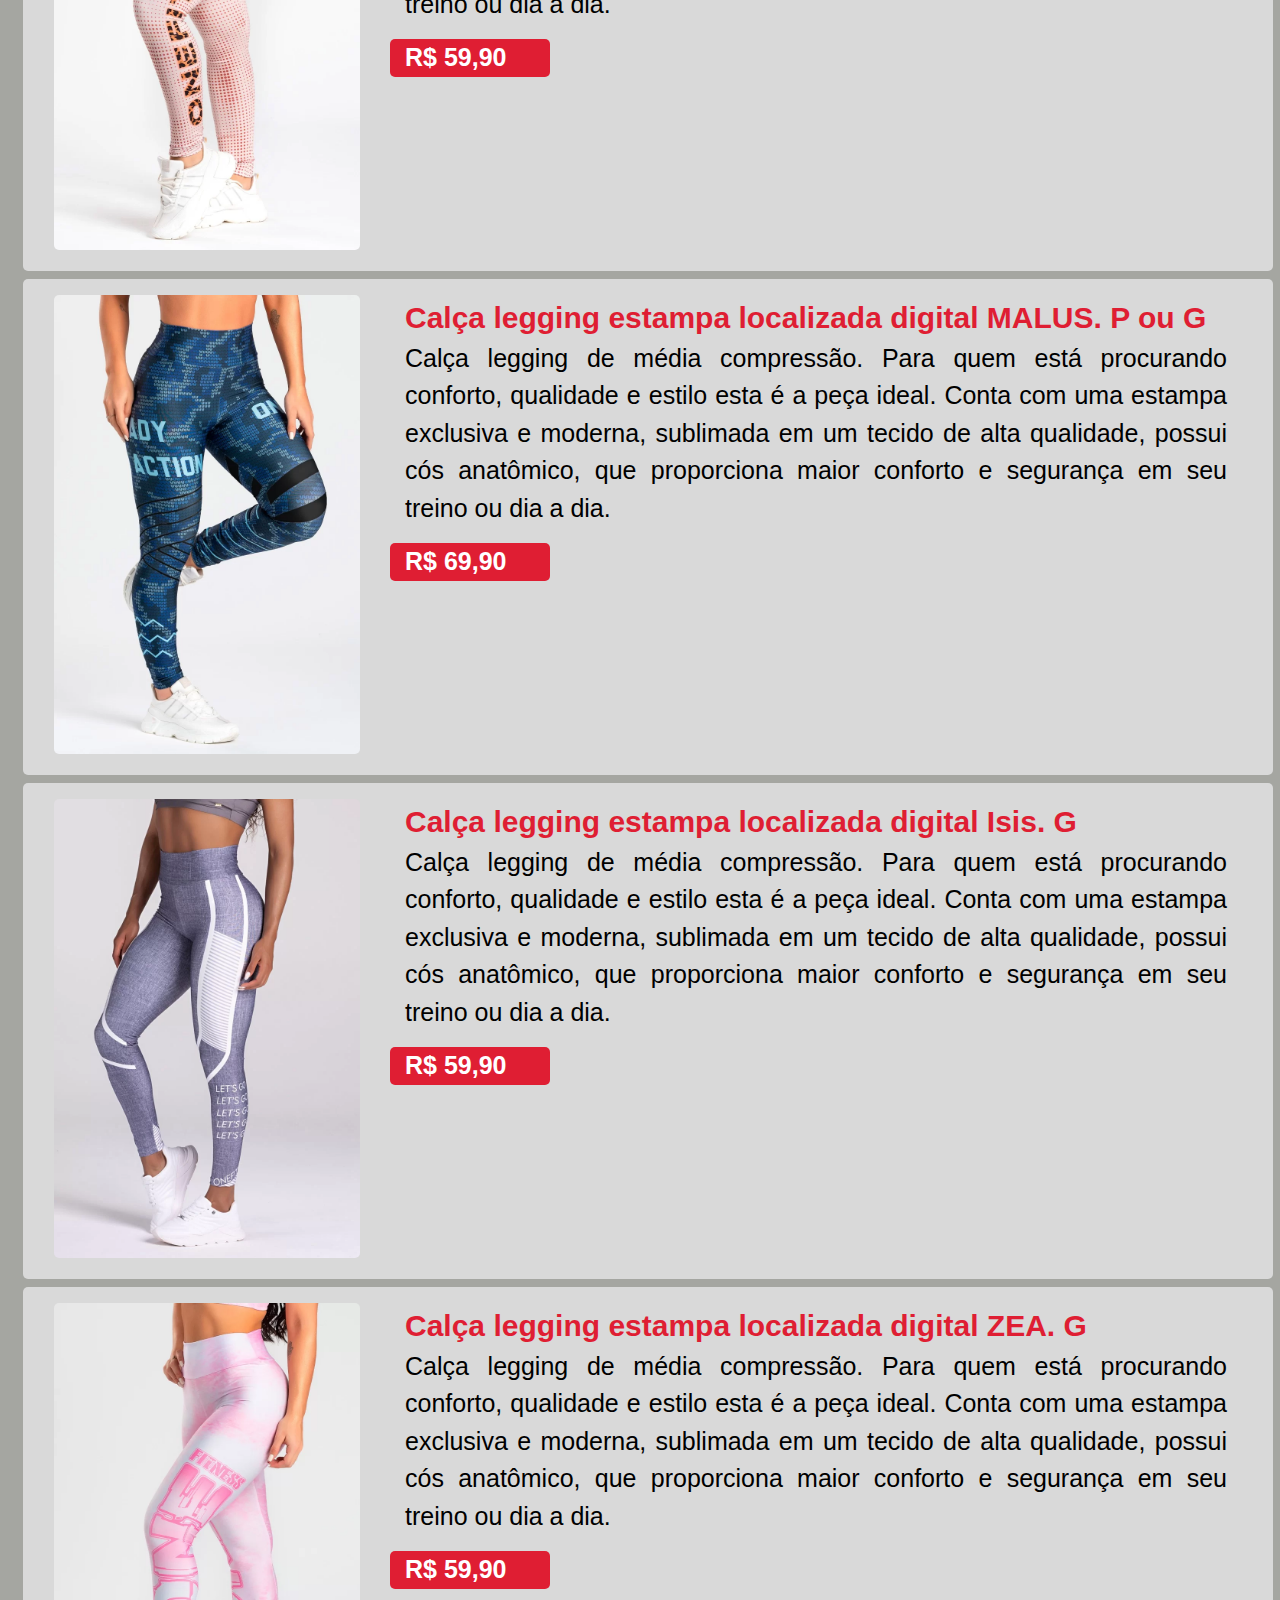
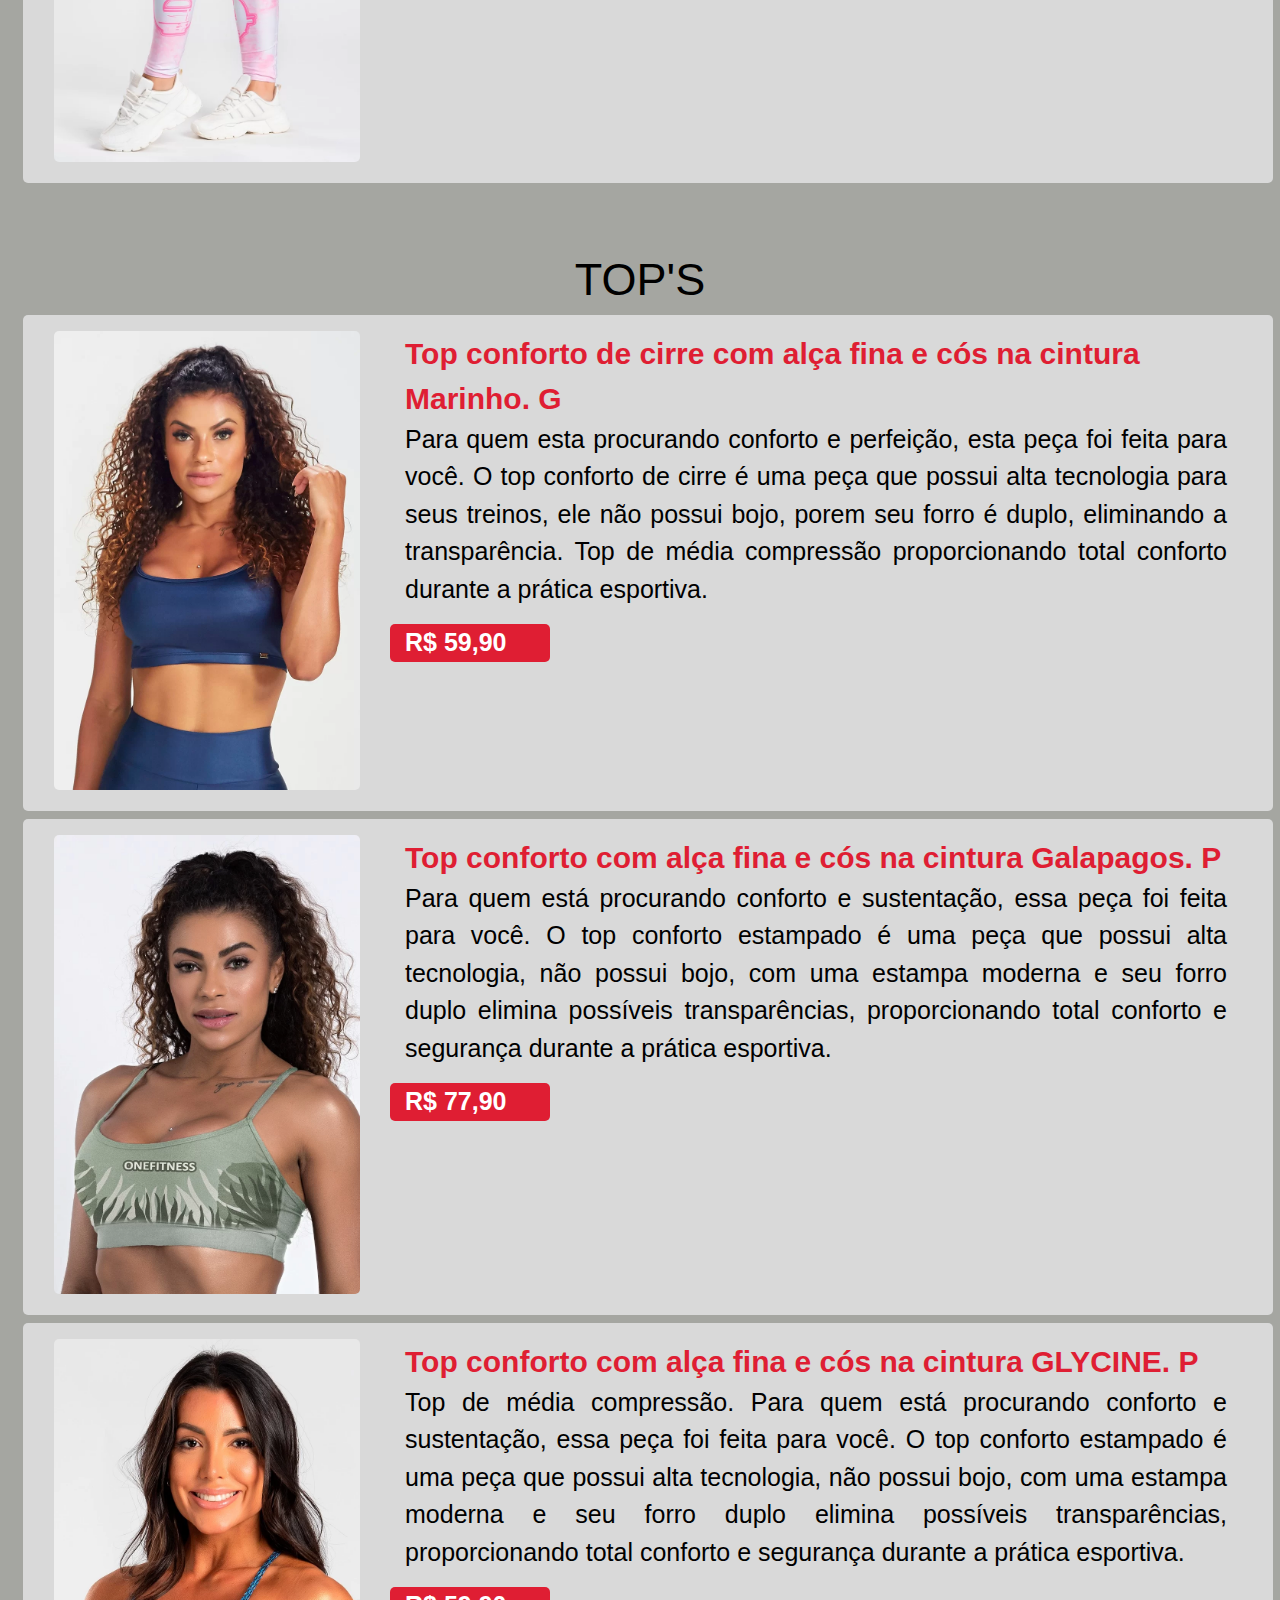
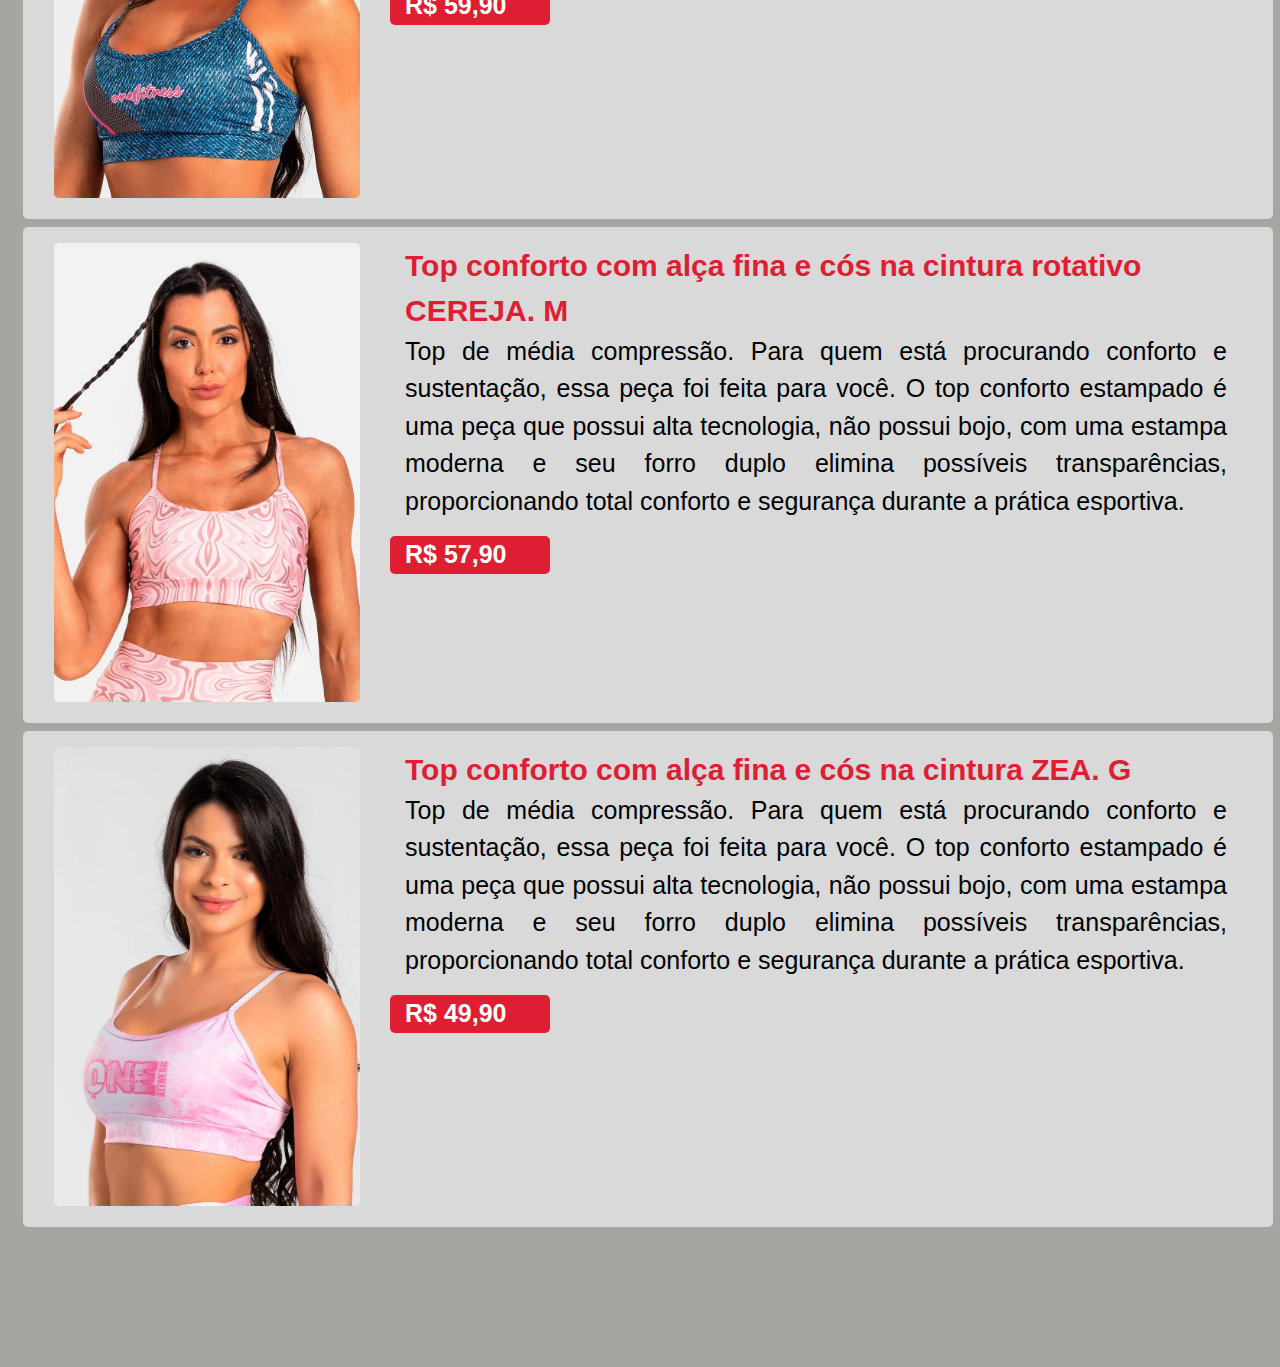
==== commit acf66ad8: "Add files via upload" ====
--- a/index.html
+++ b/index.html
@@ -15,8 +15,13 @@
     <div class="content">
         <!-- Seu conteúdo aqui -->
         <h3 class="titulo-loja" alt="ViCa Store">Use ViCa Store</h3>
-        <p class="tempo-entrega" alt="Roupas esportivas legging academia">Roupas fitness, ideal para diversas práticas esportivas.</p>
-
+
+        <div style="align-items: center; align-self: center; text-align: center;">
+            <a href="https://www.instagram.com/use.vicastore" target="_blank">
+                <img class="icone-insta" src="img/instagram.png" alt="Use ViCa Store Instagram">
+            </a> 
+        </div>
+                       
         <div id="successBalloon">Adicionado ao carrinho!</div>
 
         <h2 class="titulo-categoria" alt="Sessão Calças Leggings">Calças Leggings</h2>
--- a/css/styles.css
+++ b/css/styles.css
@@ -1,6 +1,7 @@
 body, html {
     margin: 0;
     padding: 0;
+    background-color: #a5a6a1;
 }
 
 .top-bar {
@@ -38,11 +39,11 @@
     bottom: 0;
     left: 0;
     width: 100%;
-    background-color: #EFBF04;
+    background-color: #df1e33;
     display: flex;
     justify-content: space-around;
     padding: 10px 0;
-    color: #EFBF04;
+    color: #df1e33;
     height: 150px;
     max-width: 100%;
 }
@@ -93,9 +94,9 @@
 
 /* Estilo texto Nome da Loja */
 .titulo-loja {
-    color: #FFCC04;
+    color: black ;
     text-align: center;
-    font-size: 50px;
+    font-size: 60px;    
 }
 .tempo-entrega {
     color: black;
@@ -116,7 +117,7 @@
     padding-right: 15px;
 }
 .componente-produto {
-    background-color: #FFCC04;
+    background-color: #d9d9d9 ;
     margin: 0.5em;
     height: 31em;
     border-radius: 5px;
@@ -134,7 +135,7 @@
 }
 
 .nome-produto {
-    color: white; 
+    color: #df1e33;
     font-size: 30px;
 }
 
@@ -142,6 +143,7 @@
     text-decoration: none; 
     font-size: 25px; 
     text-align: justify;
+    color: black;
 }
 
 .larg100 {
@@ -155,7 +157,7 @@
 }
 
 .div-preco {
-    background-color: black; 
+    background-color: #df1e33; 
     max-width: 10em; 
     border-radius: 5px;
 }
@@ -172,7 +174,7 @@
     width: 35px; /* Define a largura */
     height: 35px; /* Define a altura */
     border-radius: 0; /* Remove o arredondamento */
-    border: 2px solid black; /* Adiciona uma borda */
+    border: 2px solid #df1e33; /* Adiciona uma borda */
     margin-right: 5px; /* Espaçamento entre os botões */
     margin-top: 10px; 
 }
@@ -180,31 +182,31 @@
 /* Estilizando os botões de rádio quando estão marcados */
 input[type="radio"]:checked {            
     background-color: gray; /* Cor de fundo quando marcado */
-    border-color: black; /* Cor da borda quando marcado */
+    border-color: #df1e33 ; /* Cor da borda quando marcado */
 }
 
 /* Estilo dos botões de tamanho */
 .tamanho {
     display: inline-block;
-    width: 90px;
-    height: 90px;
+    width: 85px;
+    height: 85px;
     border: 1px solid #636161;
     margin: 5px;
     text-align: center;
-    line-height: 90px;
+    line-height: 85px;
     cursor: pointer;
     font-size: 40px;
 }
 .selecionado {
     background-color: #f0f0f0;
-    border: 2px solid rgb(11, 236, 98);
+    border: 2px solid #df1e33 ;
 }
 
 /* Modal grande */
 .modal-dialog {
     max-width: 100%;
     max-height: 100%;
-    margin-top: 5em;
+    margin-top: 1em;
     margin-left: 0.5em;
     margin-right: 0.5em;
 }
@@ -221,6 +223,7 @@
 }
 
 .div-modal {
+    background-color: #d9d9d9 ;
     margin-right: 5px; 
     margin-left: 5px; 
     max-height: 100%; 
@@ -228,26 +231,26 @@
 }
 
 .btn-fecha-modal {
-    color: white; 
+    color: #df1e33;
     font-size: 60px;
 }
 
 .nome-prod-modal{
-    color: white; 
+    color: #df1e33;
     font-size: 50px;
 }
 
 .div-foto-modal{
-    margin: 0.5em; 
+    margin: 0.5em;
     border-radius: 5px; 
-    max-height: 70%;
-    max-width: 75%; 
-    margin-left: 3em; 
+    max-height: 80%;
+    max-width: 80%; 
+    margin-left: 4em; 
     margin-bottom: 1em;
 }
 
 .div-foto-modal img{
-    max-height: 100%; 
+    max-height: 80%; 
     max-width: 100%;
 }
 
@@ -264,12 +267,12 @@
 
 .div-preco-modal b {
     font-size: 40px; 
-    color: white;
+    color: #df1e33;
 }
 
 .div-preco-modal p {
     font-size: 35px;
-    color: white;
+    color: #df1e33;
 }
 
 .marg-1em {
@@ -283,7 +286,7 @@
     top: 50%;
     left: 50%;
     transform: translate(-50%, -50%);
-    background-color: rgb(20, 194, 247);
+    background-color: #df1e33;
     color: white;
     padding: 10px 20px;
     border-radius: 5px;
@@ -291,4 +294,23 @@
     z-index: 1000;
     font-family: Arial, sans-serif;
     font-size: 40px;
-}+}
+
+/* Sinalizador de itens no carrinho */
+.cart-count {
+    position: absolute;    
+    top: 0;
+    right: 0;
+    background-color: rgb(5, 184, 59);
+    color: white;
+    border-radius: 50%;
+    padding: 7px;
+    padding-bottom: 50px;
+    margin-right: 120px;
+    height: 48px;
+    width: 48px;
+}
+
+.bg-warning {
+    background-color: #d9d9d9 !important;
+}
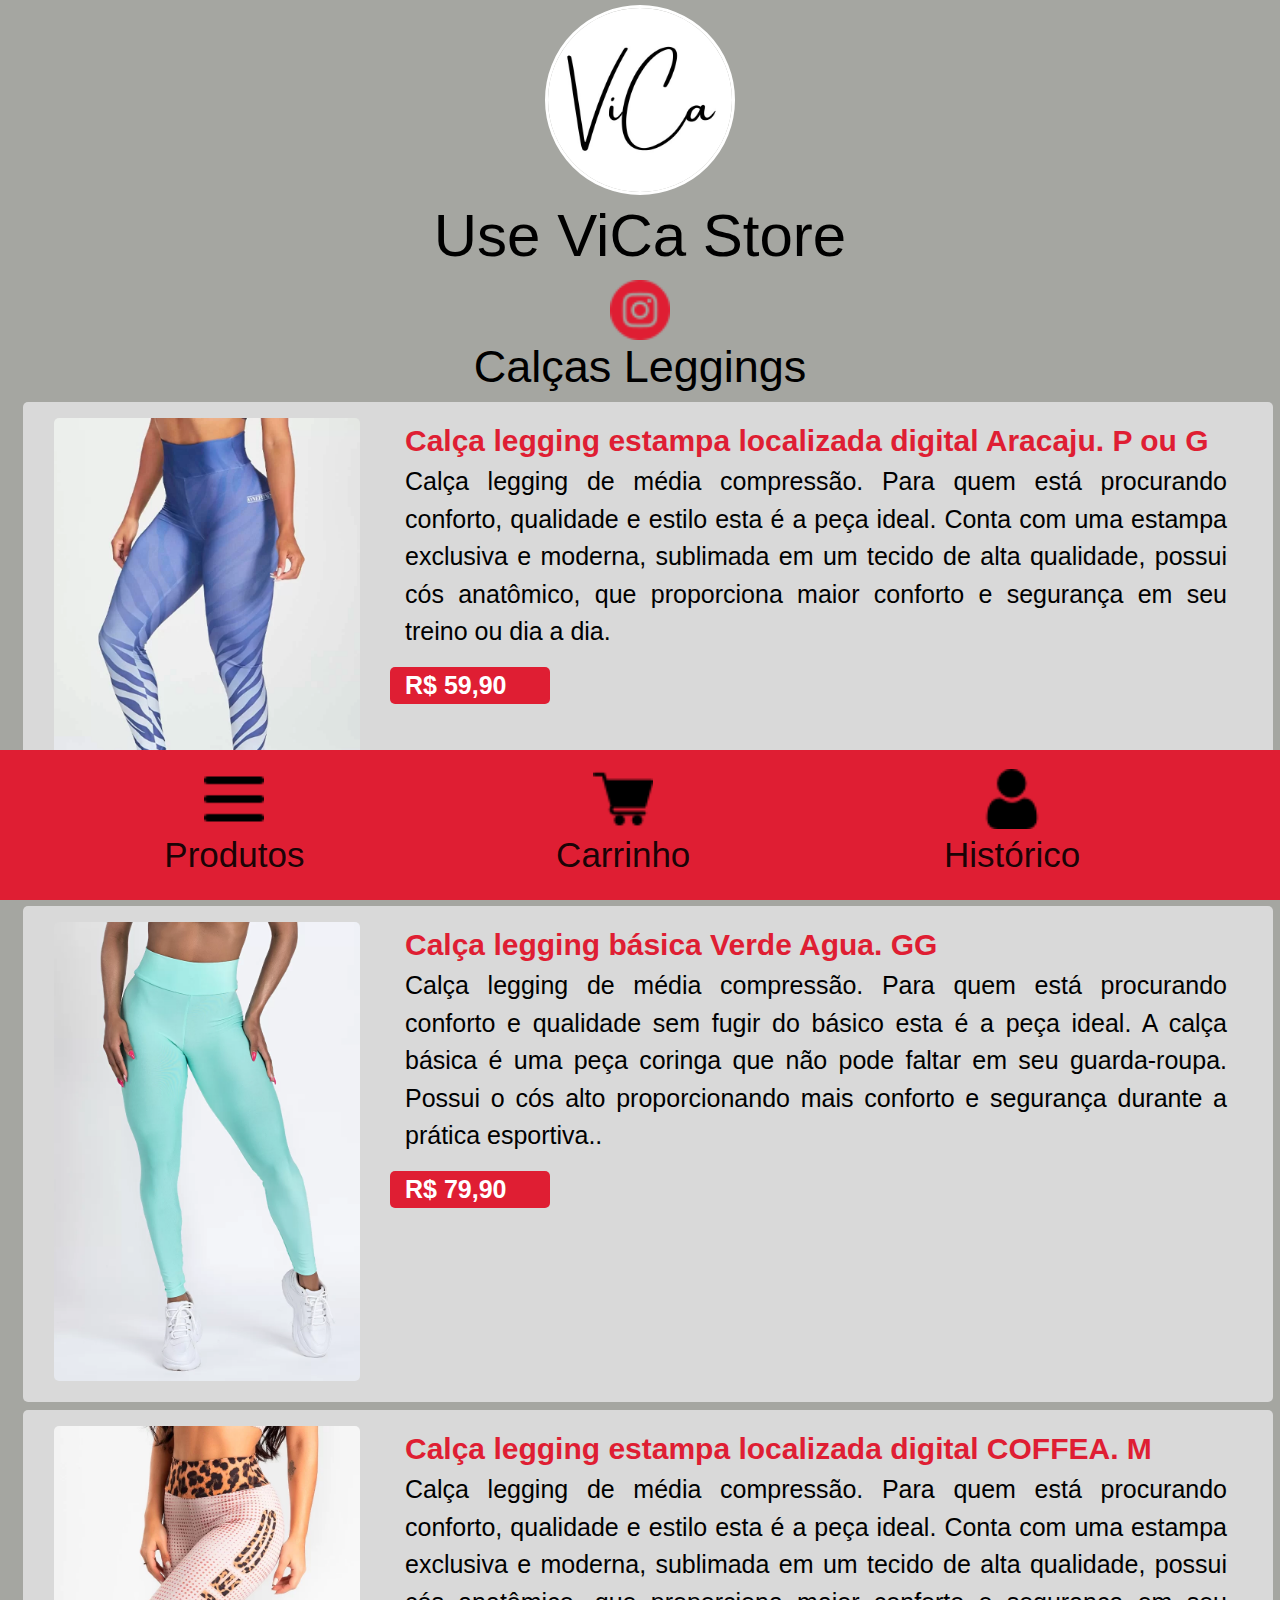
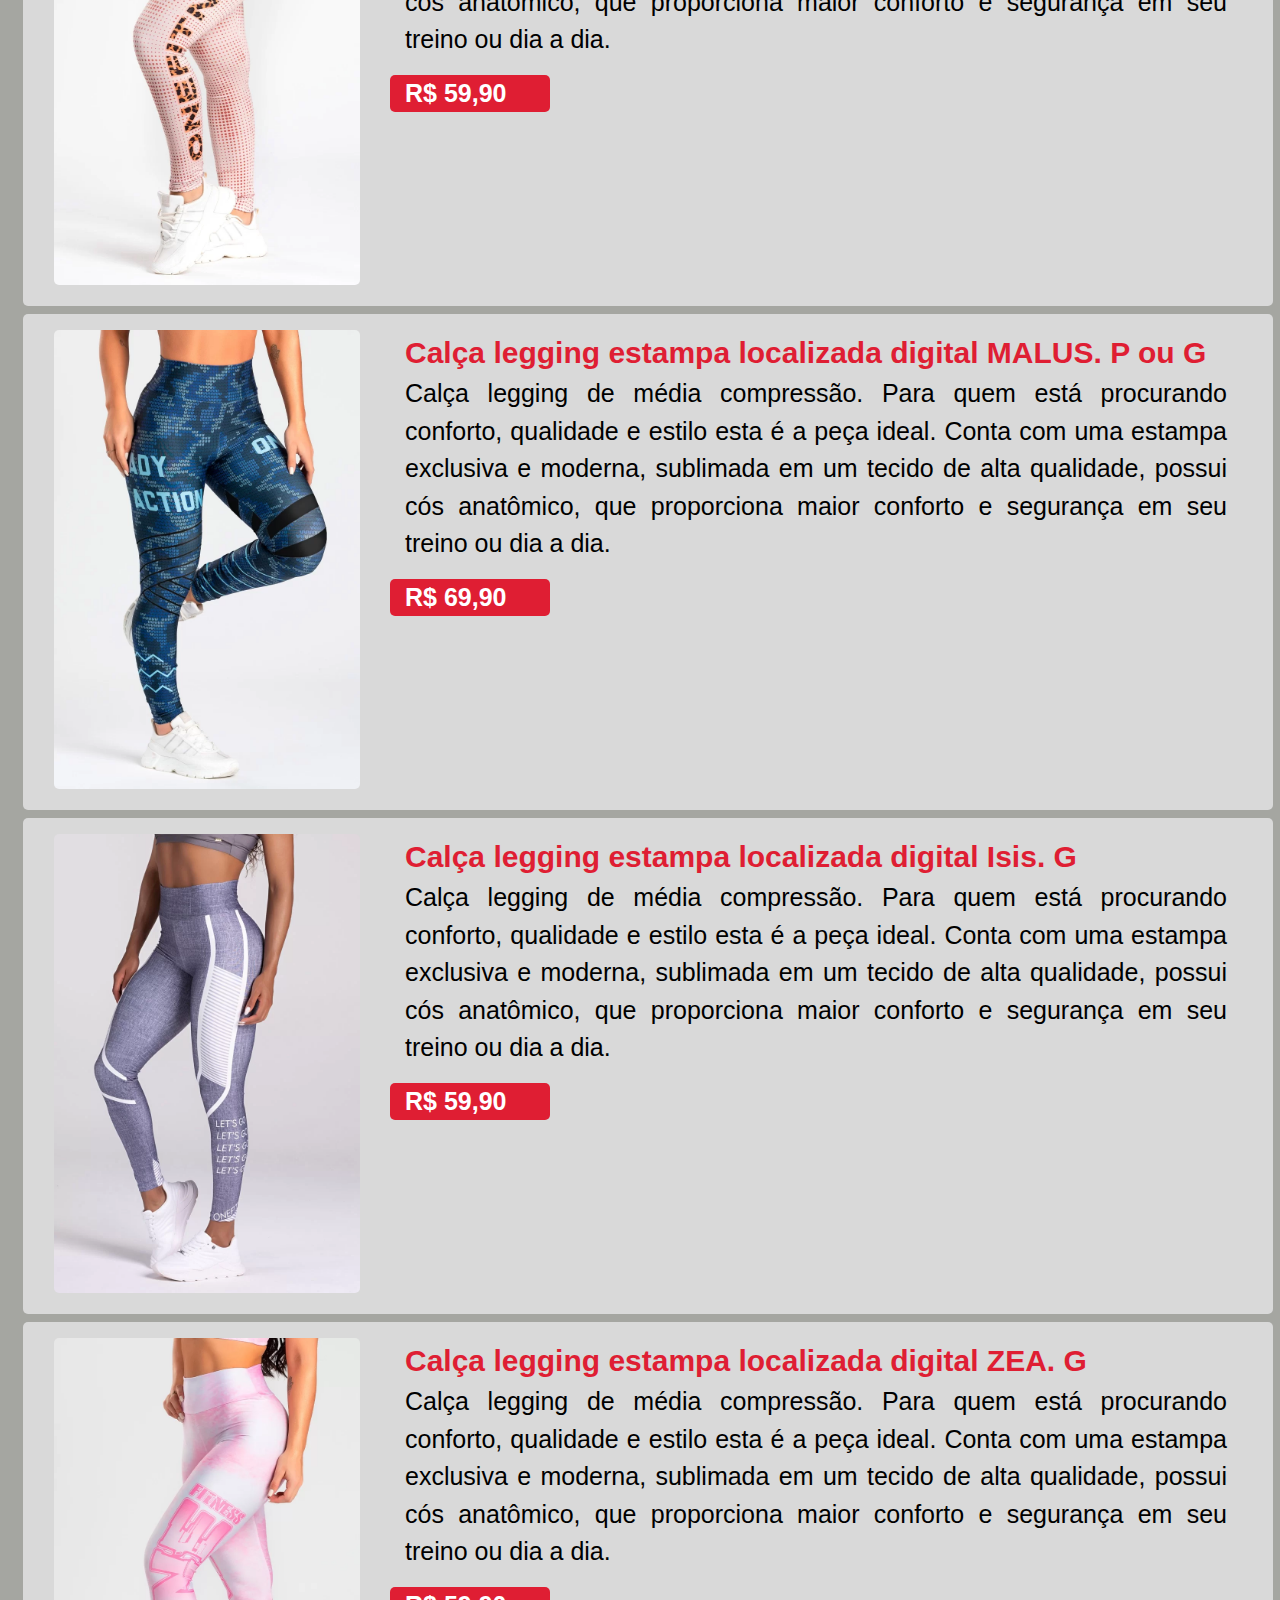
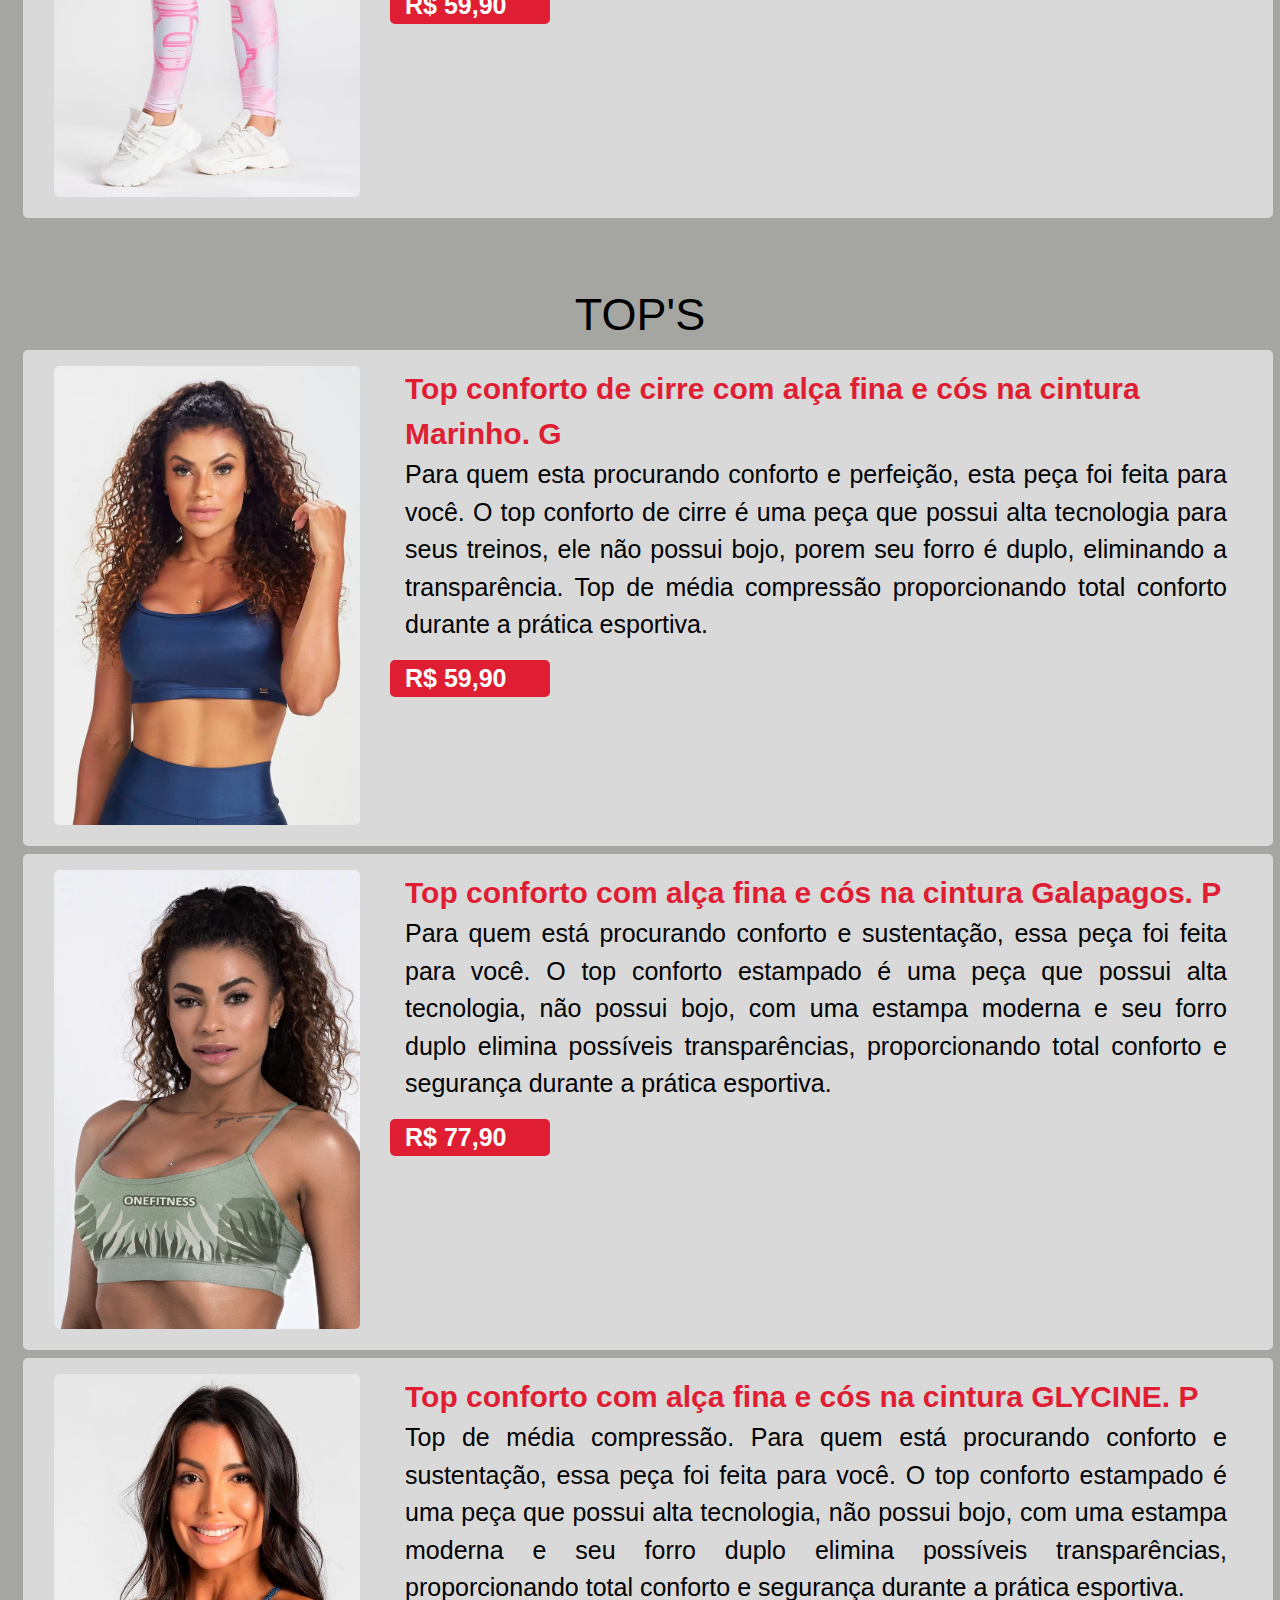
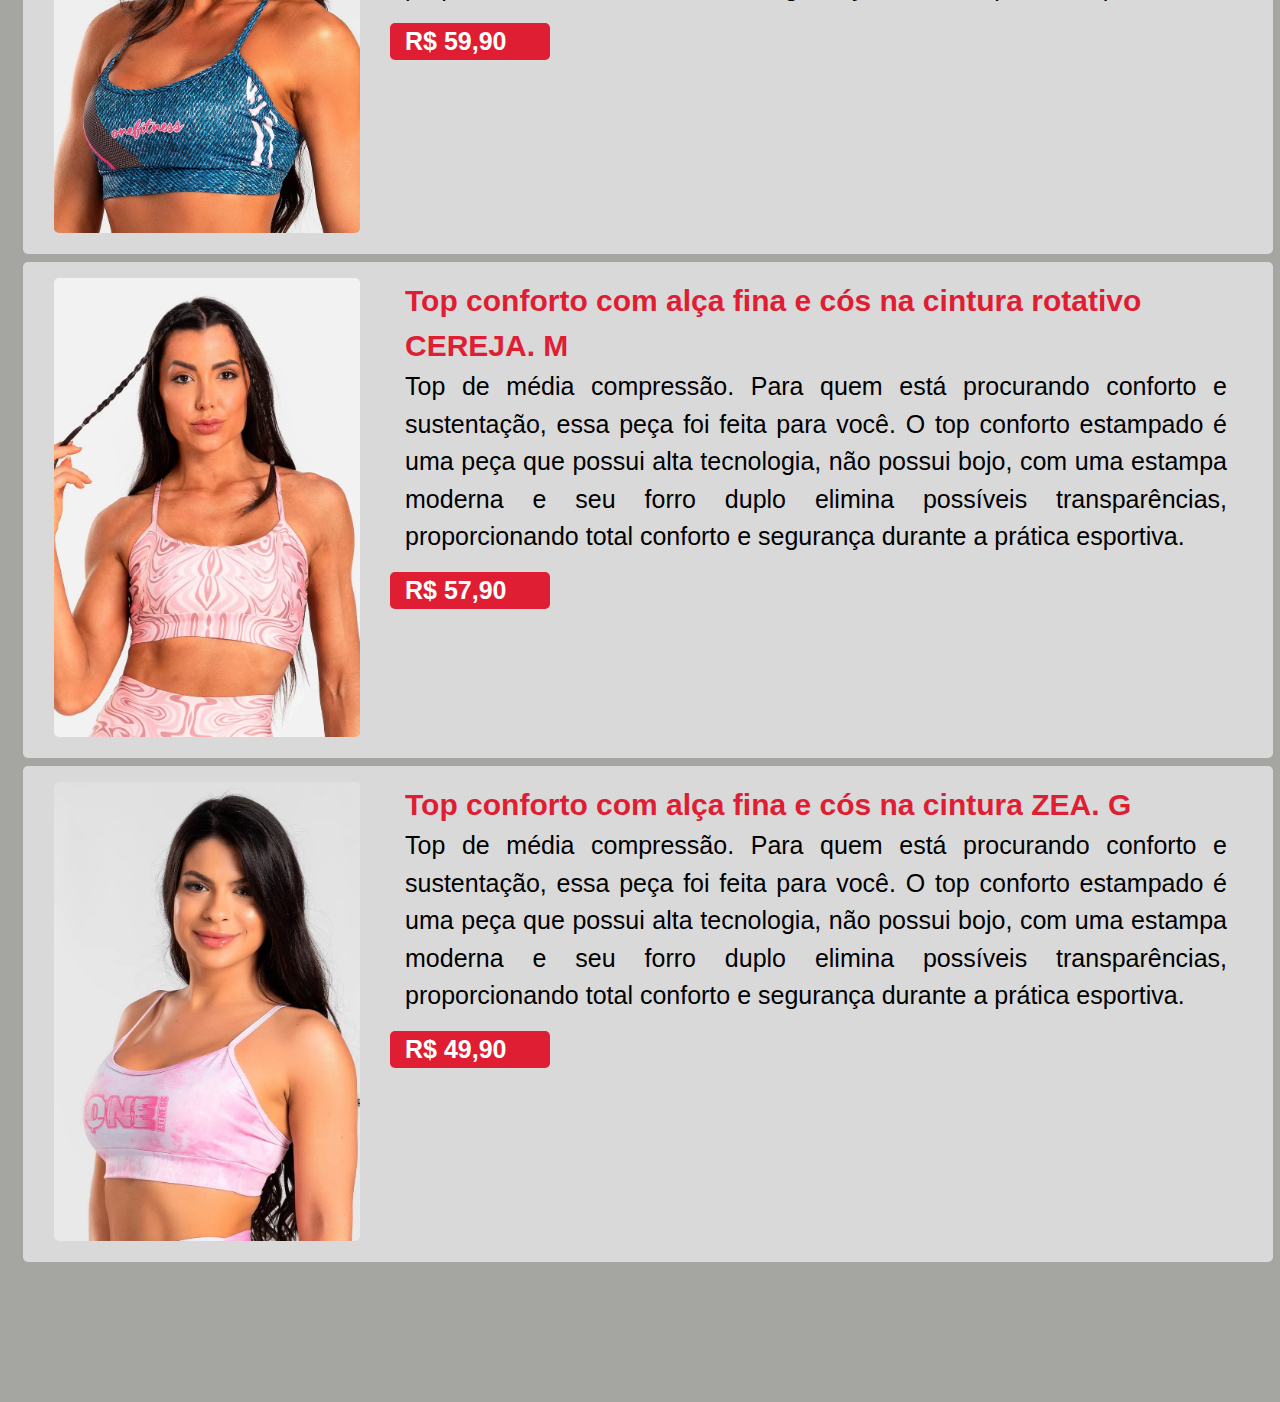
==== commit 17f90da7: "Add files via upload" ====
--- a/index.html
+++ b/index.html
@@ -392,13 +392,10 @@
                     </div>
                     <p ID="msg-tamanho-selecionar" style="font-size: 30px; color: red; visibility: hidden;">Nenhum tamanho foi selecionado.</p>
                 
-                    <div class="marg-1em">
-                        <b style="font-size: 30px; color: #df1e33;">Observação</b>
-                    </div>
-                
                     <div class="row marg-1em">
+                        <!--<b style="font-size: 30px; color: #df1e33;">Observação</b>-->
                         <div class="col">
-                            <textarea ID="obs-produto" class="form-control" style="font-size: 30px;"></textarea>
+                            <textarea ID="obs-produto" class="form-control" style="font-size: 30px;" placeholder="Observação"></textarea>
                         </div>
                     </div>                
                 </div>
--- a/css/styles.css
+++ b/css/styles.css
@@ -103,6 +103,12 @@
     text-align: center;     
     margin-bottom: 1em;  
     font-size: 30px;     
+}
+
+.icone-insta {
+    text-align: center;
+    height: 60px;
+    align-items: center;
 }
 .titulo-categoria {
     color: black;
@@ -243,8 +249,8 @@
 .div-foto-modal{
     margin: 0.5em;
     border-radius: 5px; 
-    max-height: 80%;
-    max-width: 80%; 
+    max-height: 70%;
+    max-width: 70%; 
     margin-left: 4em; 
     margin-bottom: 1em;
 }
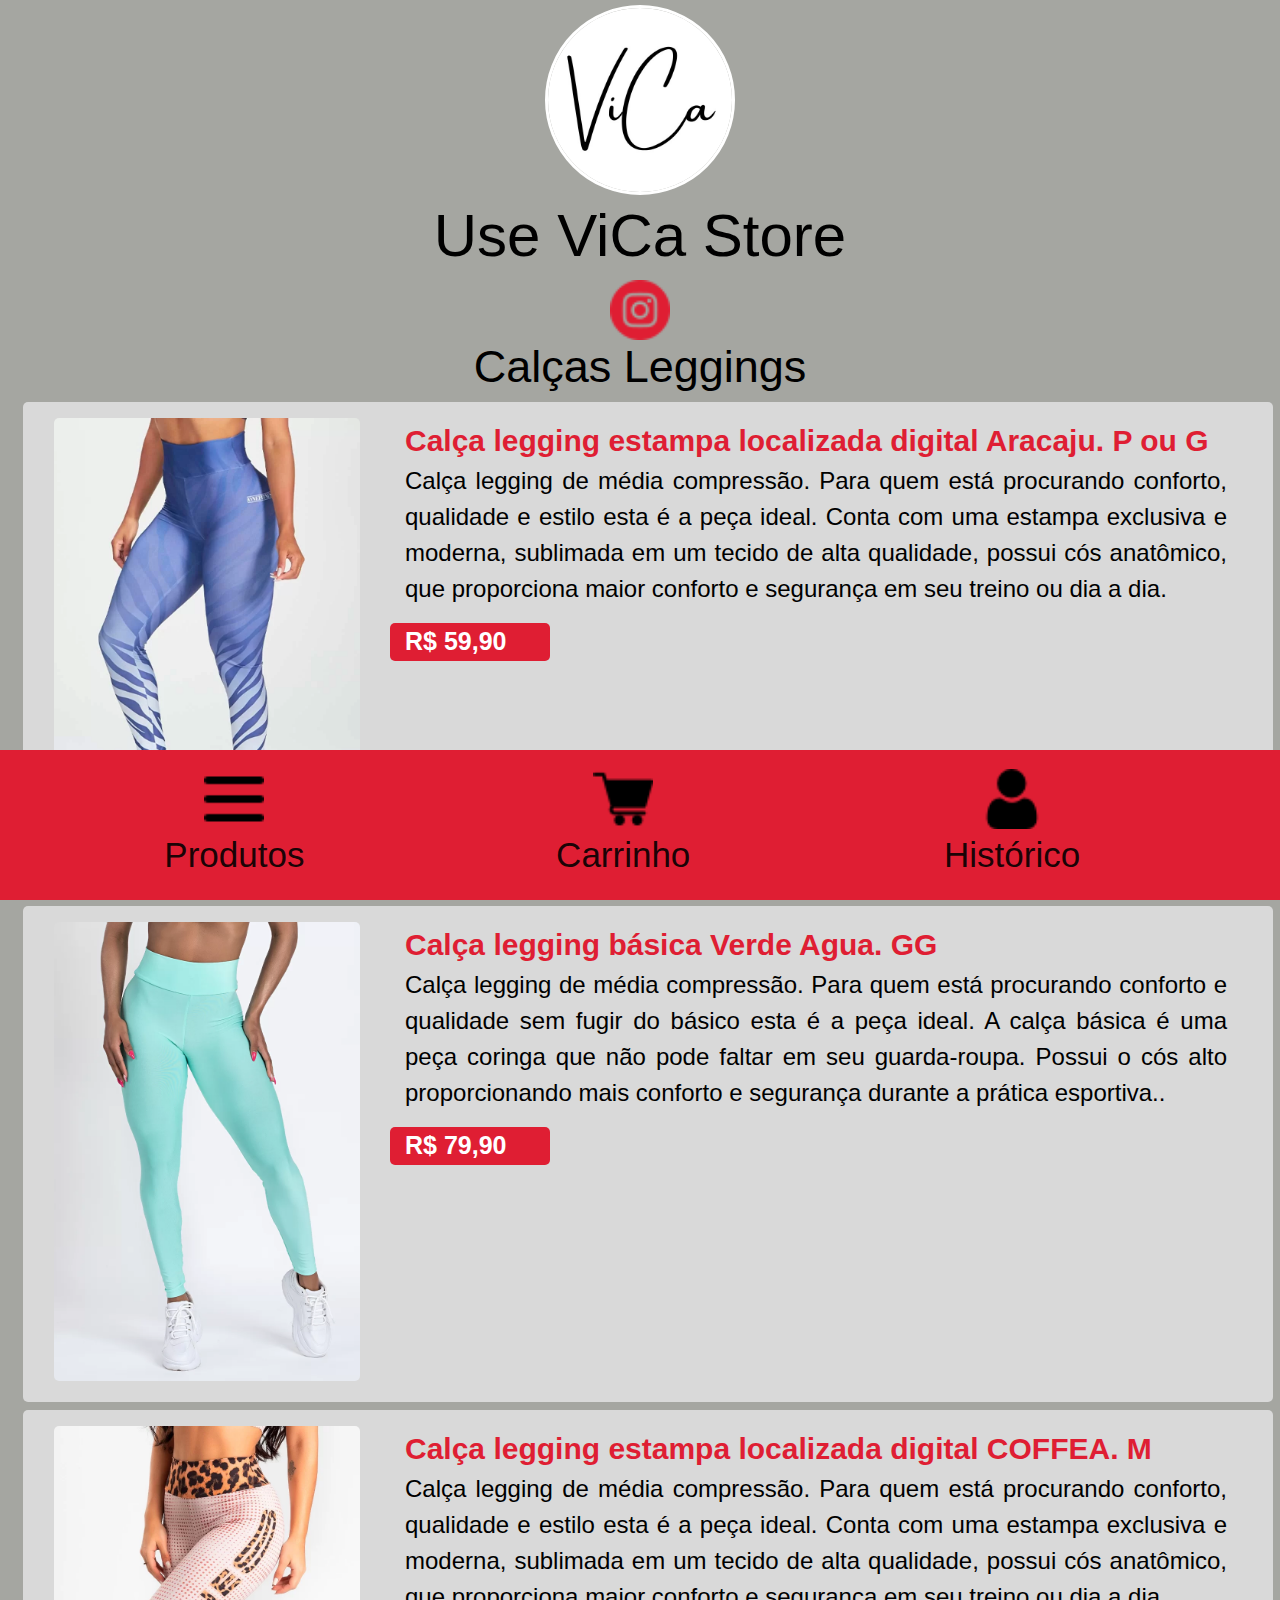
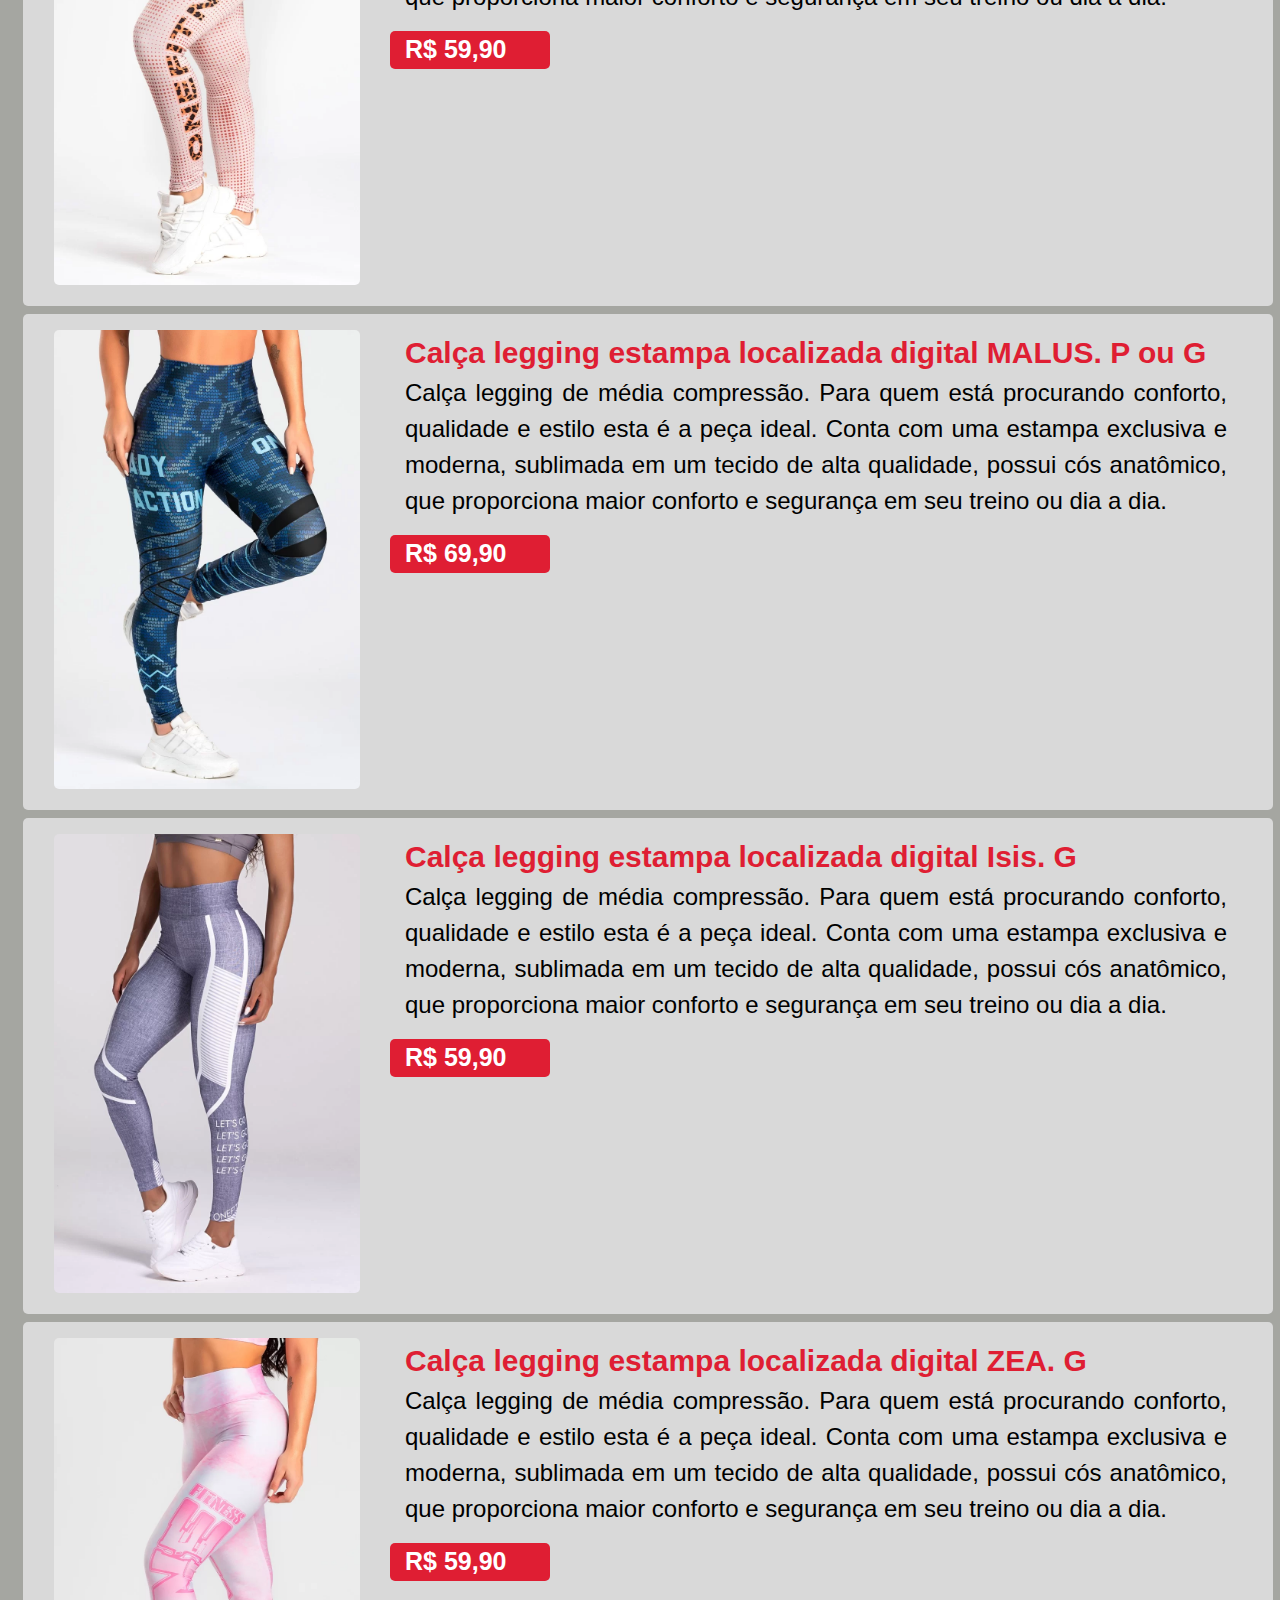
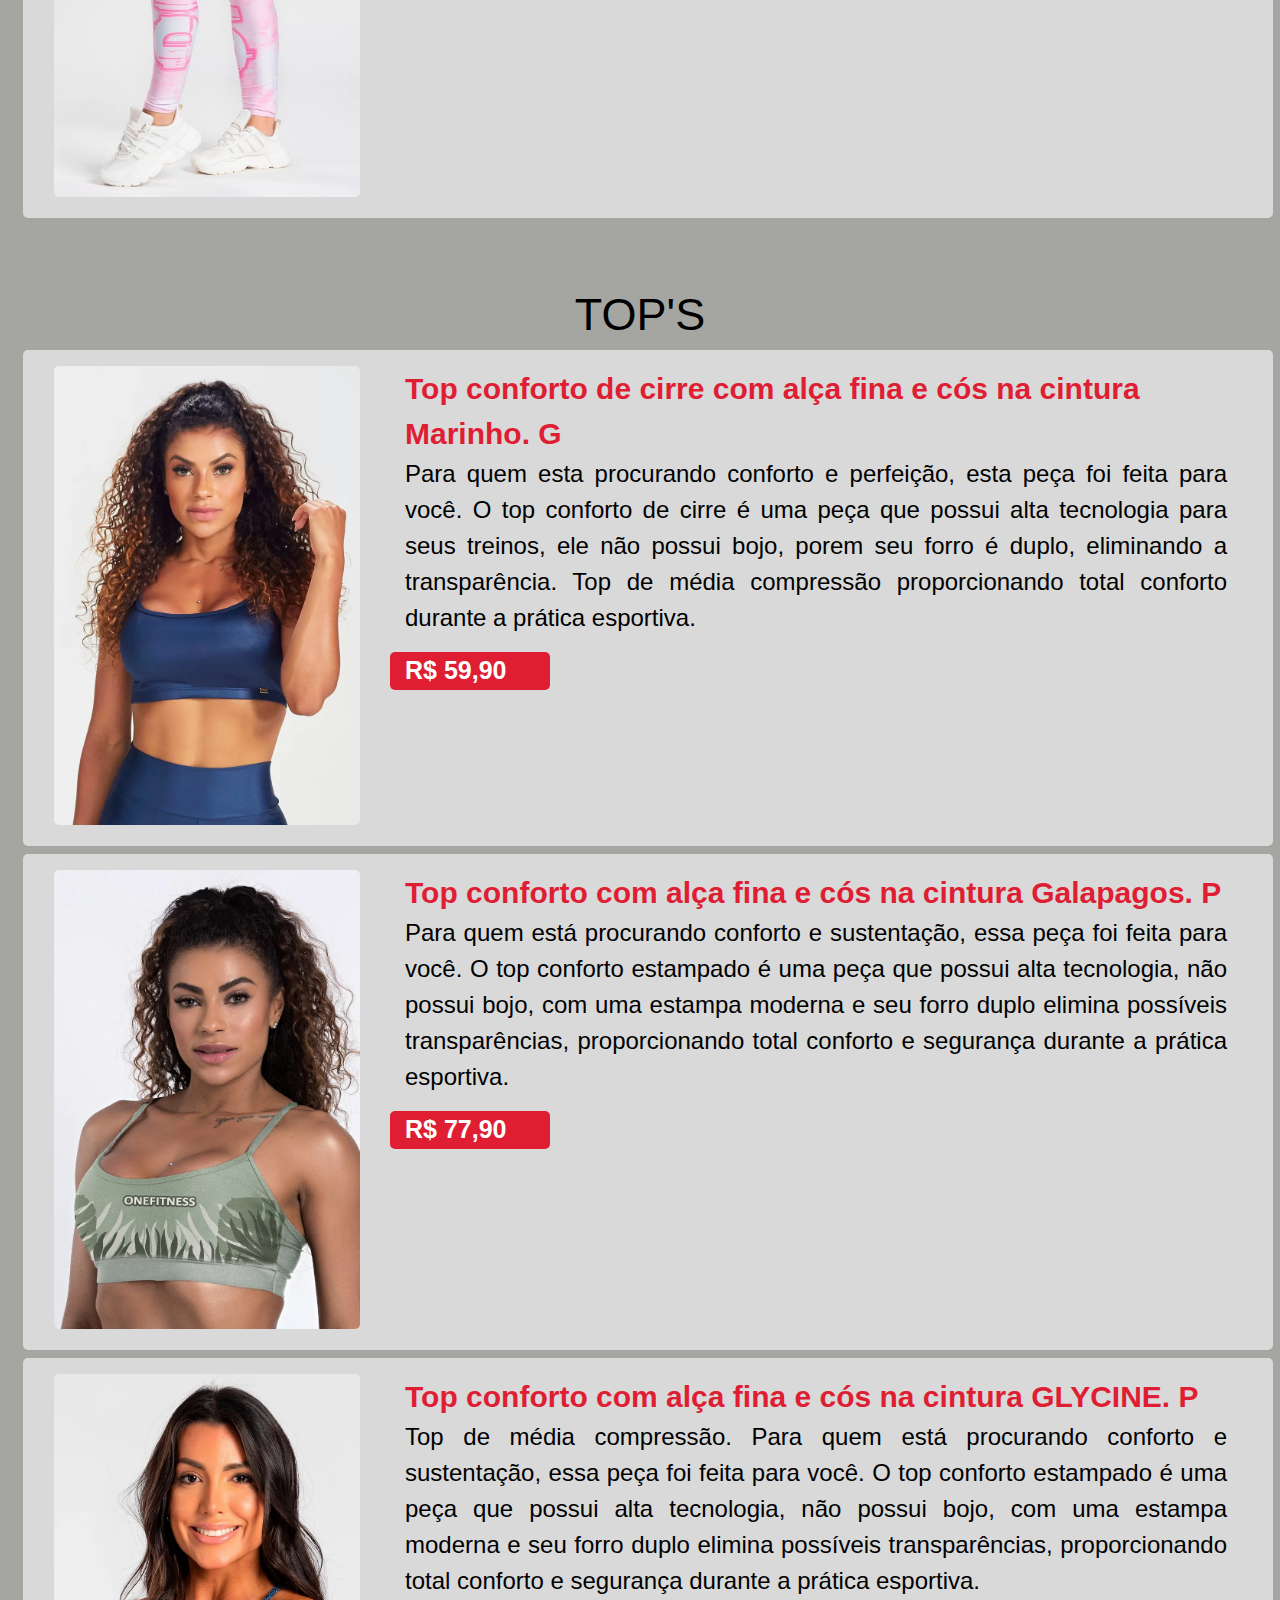
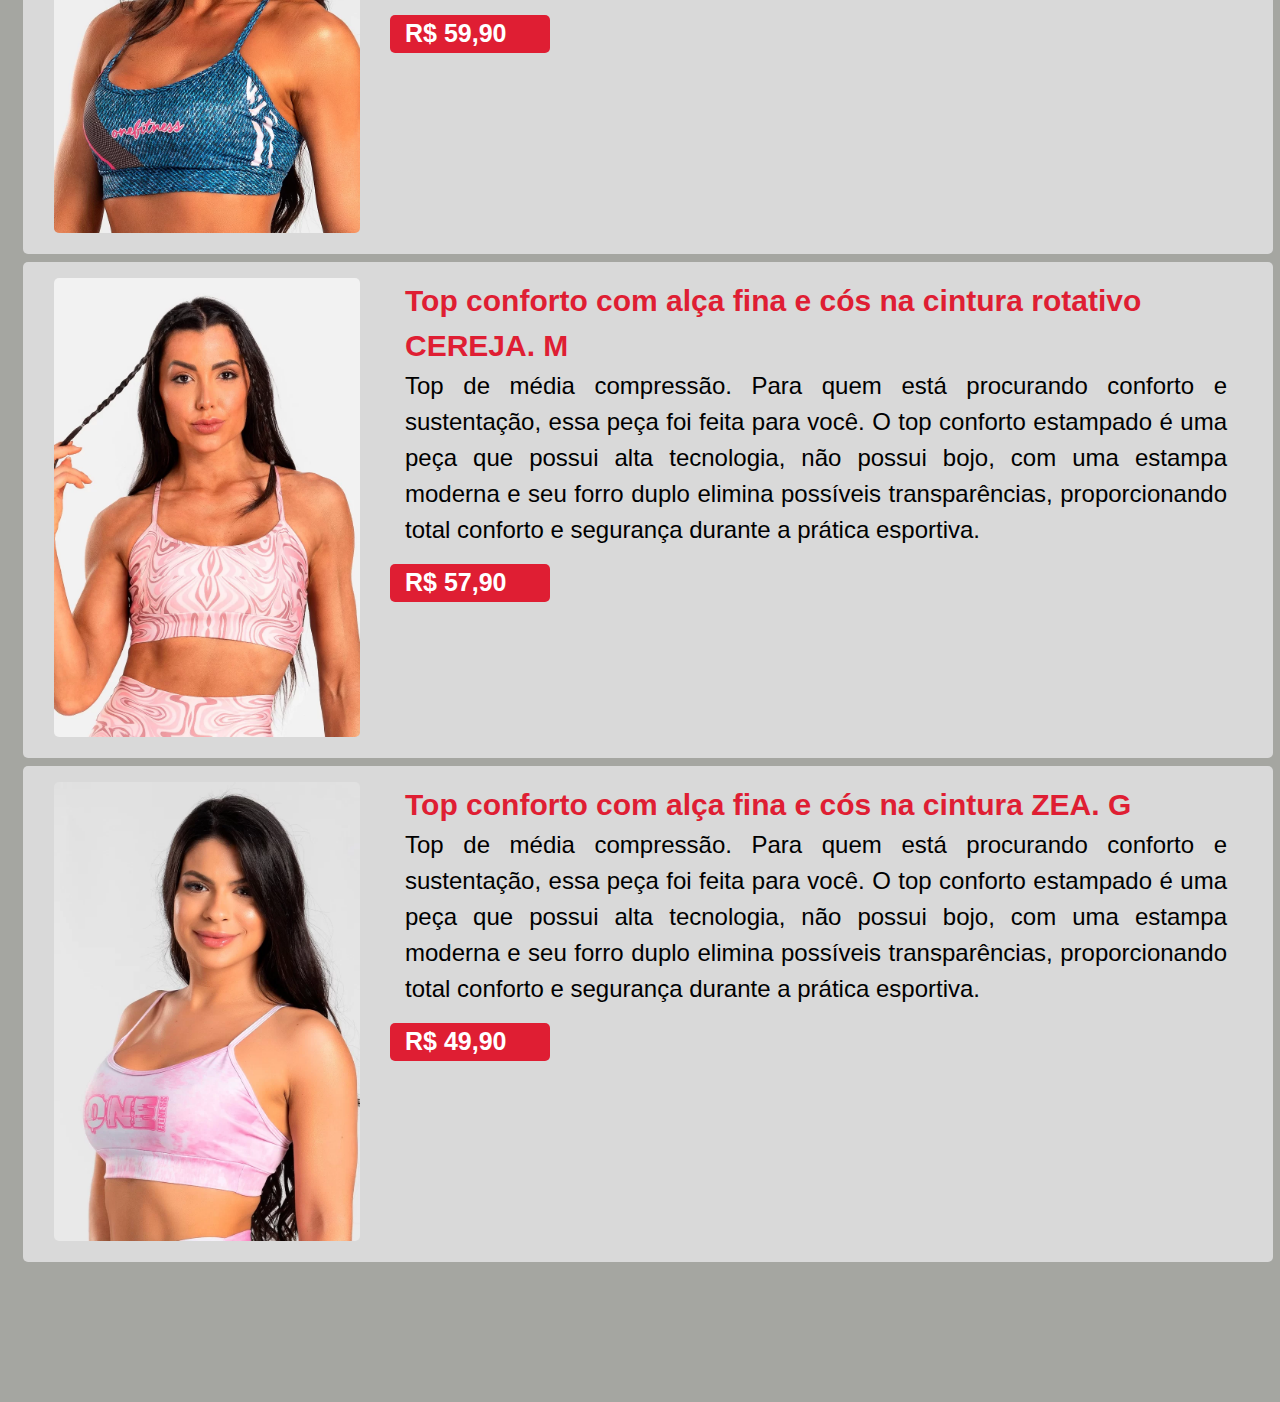
==== commit 704728f0: "Add files via upload" ====
--- a/index.html
+++ b/index.html
@@ -395,7 +395,7 @@
                     <div class="row marg-1em">
                         <!--<b style="font-size: 30px; color: #df1e33;">Observação</b>-->
                         <div class="col">
-                            <textarea ID="obs-produto" class="form-control" style="font-size: 30px;" placeholder="Observação"></textarea>
+                            <textarea ID="obs-produto" class="form-control" style="font-size: 25px;" placeholder="Observação"></textarea>
                         </div>
                     </div>                
                 </div>
--- a/css/styles.css
+++ b/css/styles.css
@@ -147,7 +147,7 @@
 
 .desc-produto {
     text-decoration: none; 
-    font-size: 25px; 
+    font-size: 24px; 
     text-align: justify;
     color: black;
 }
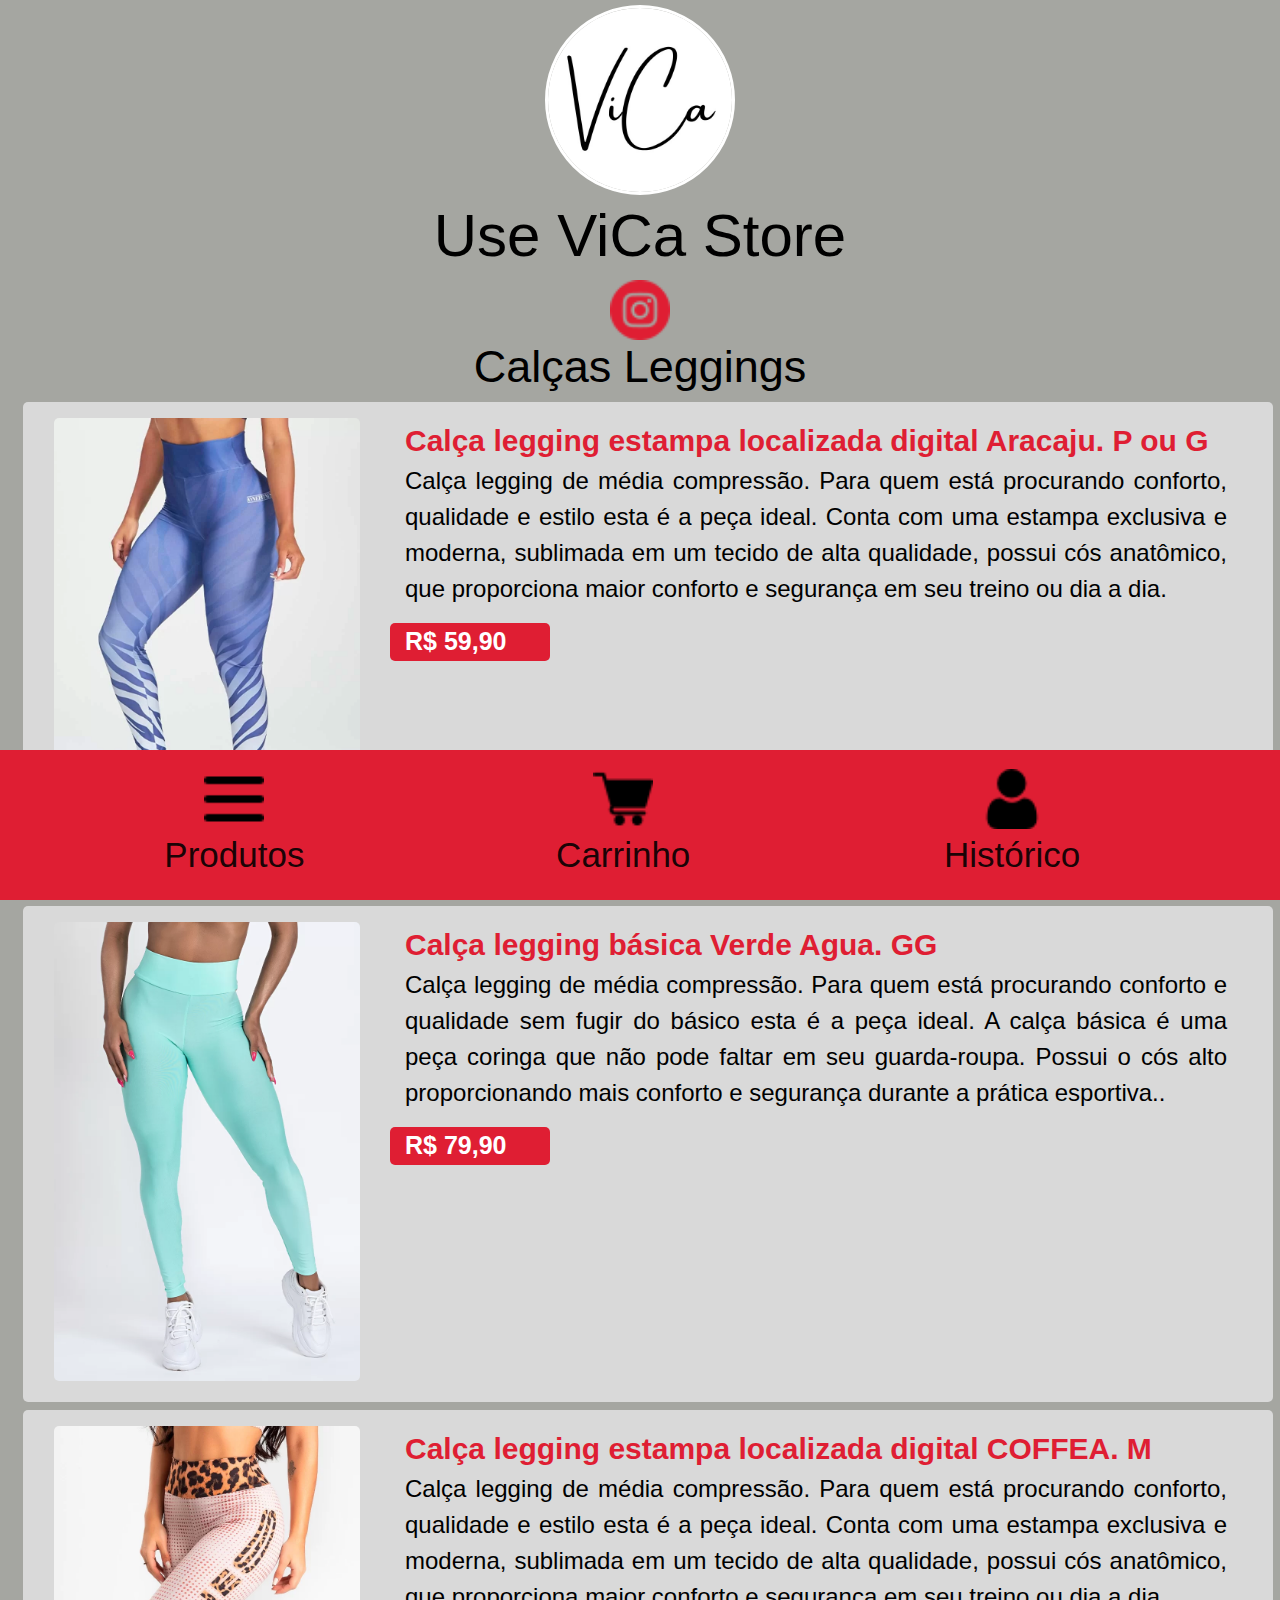
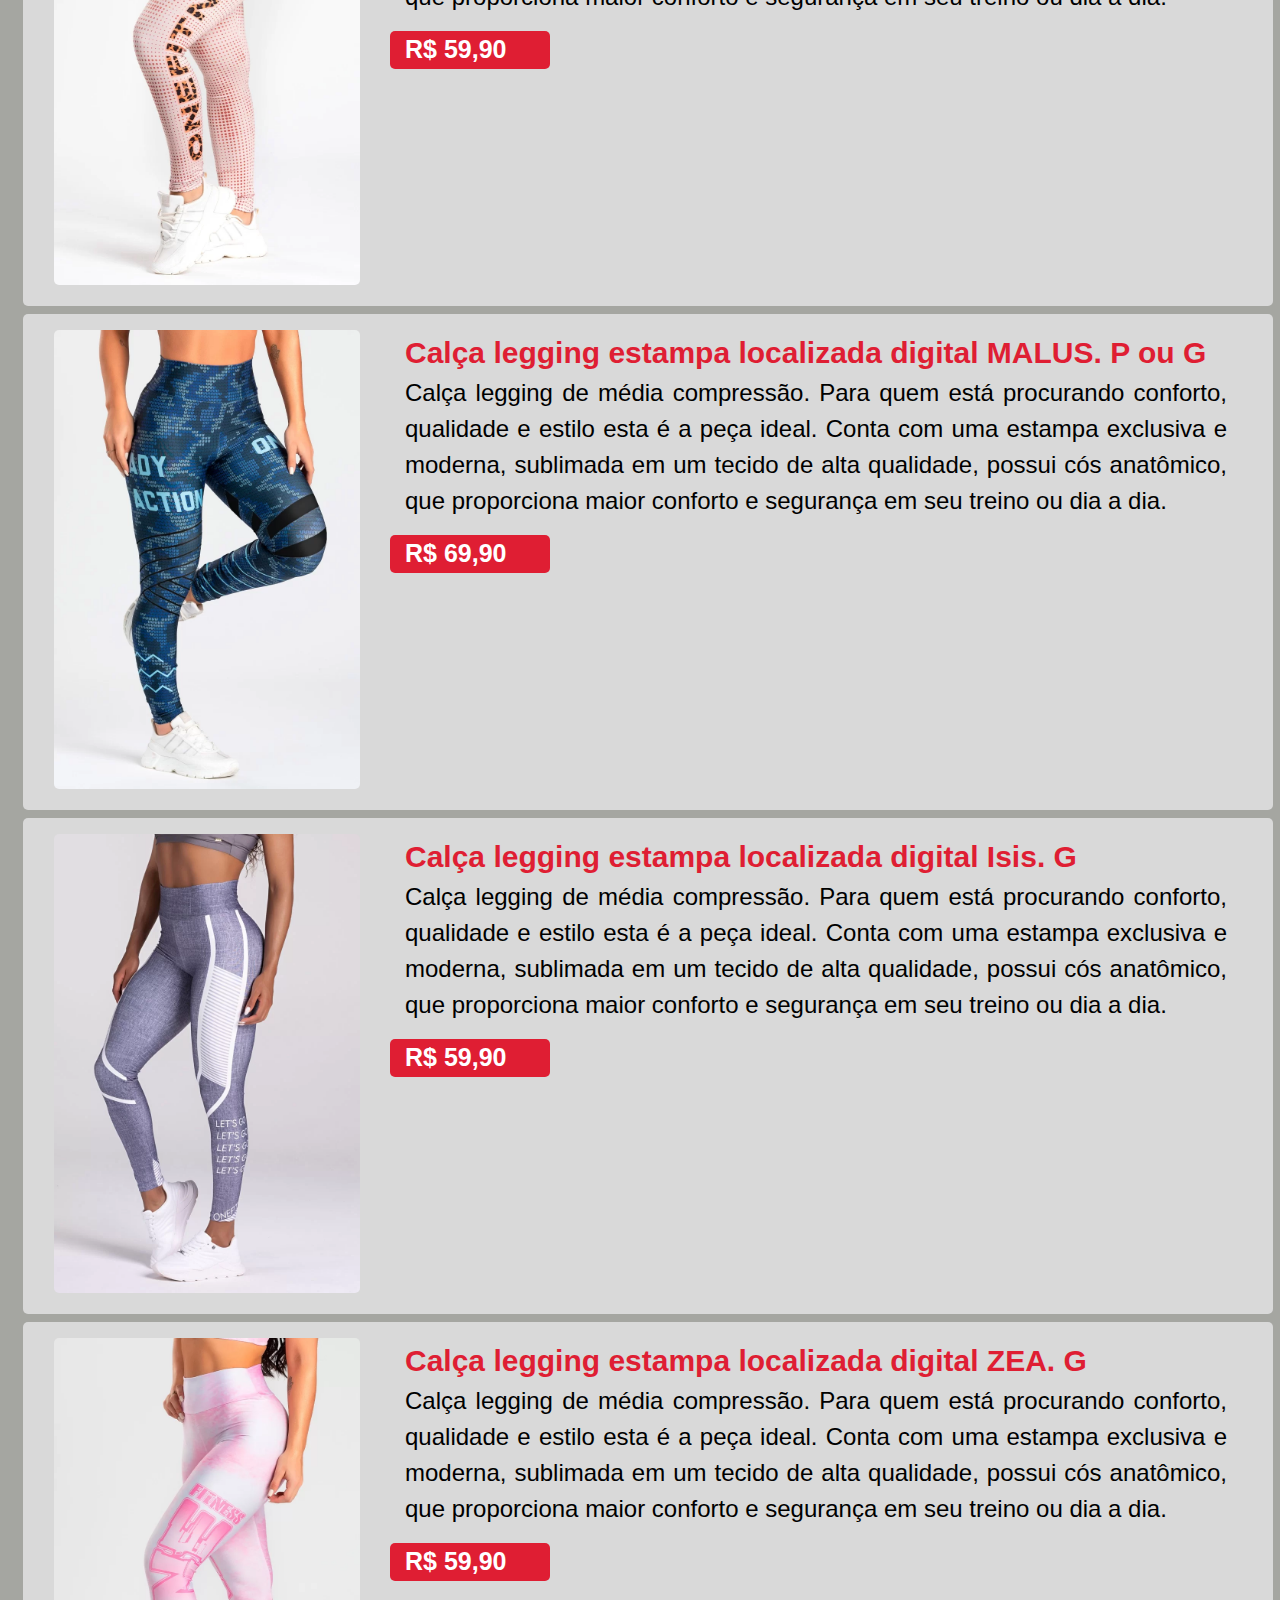
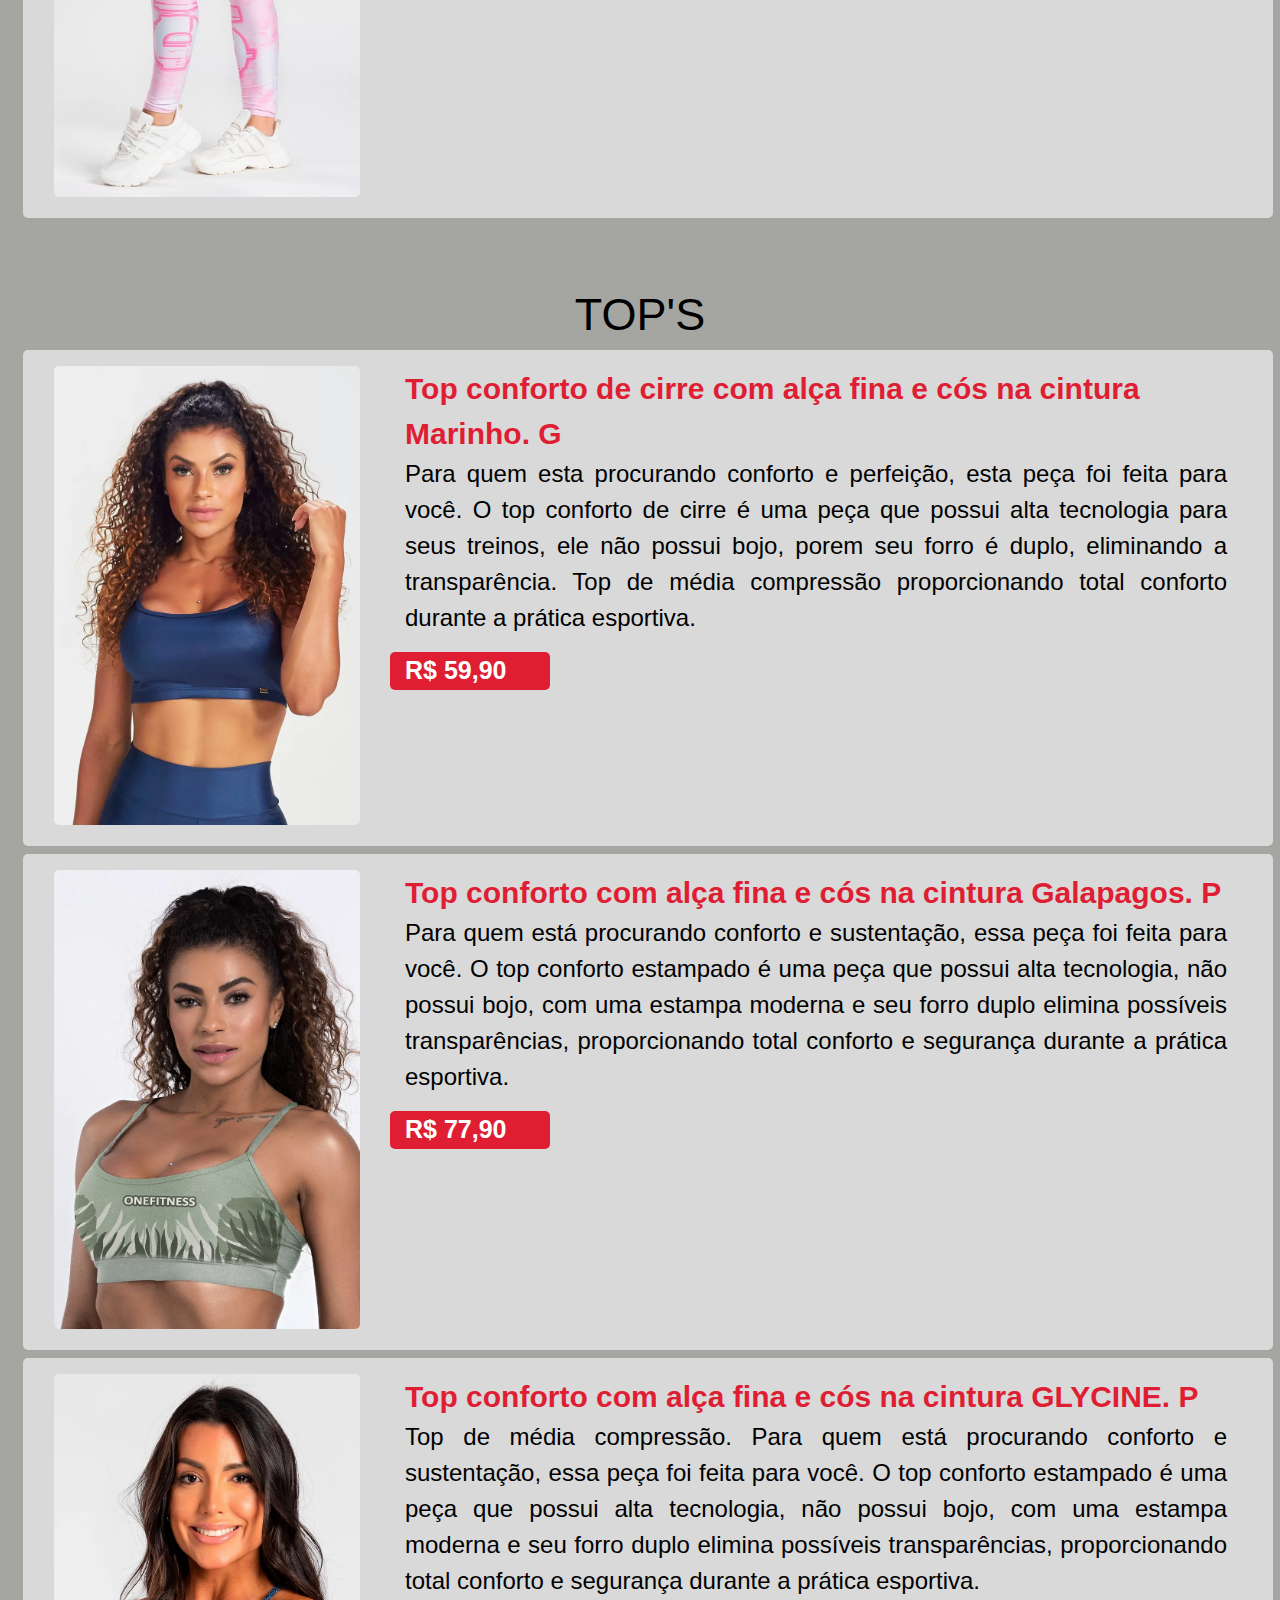
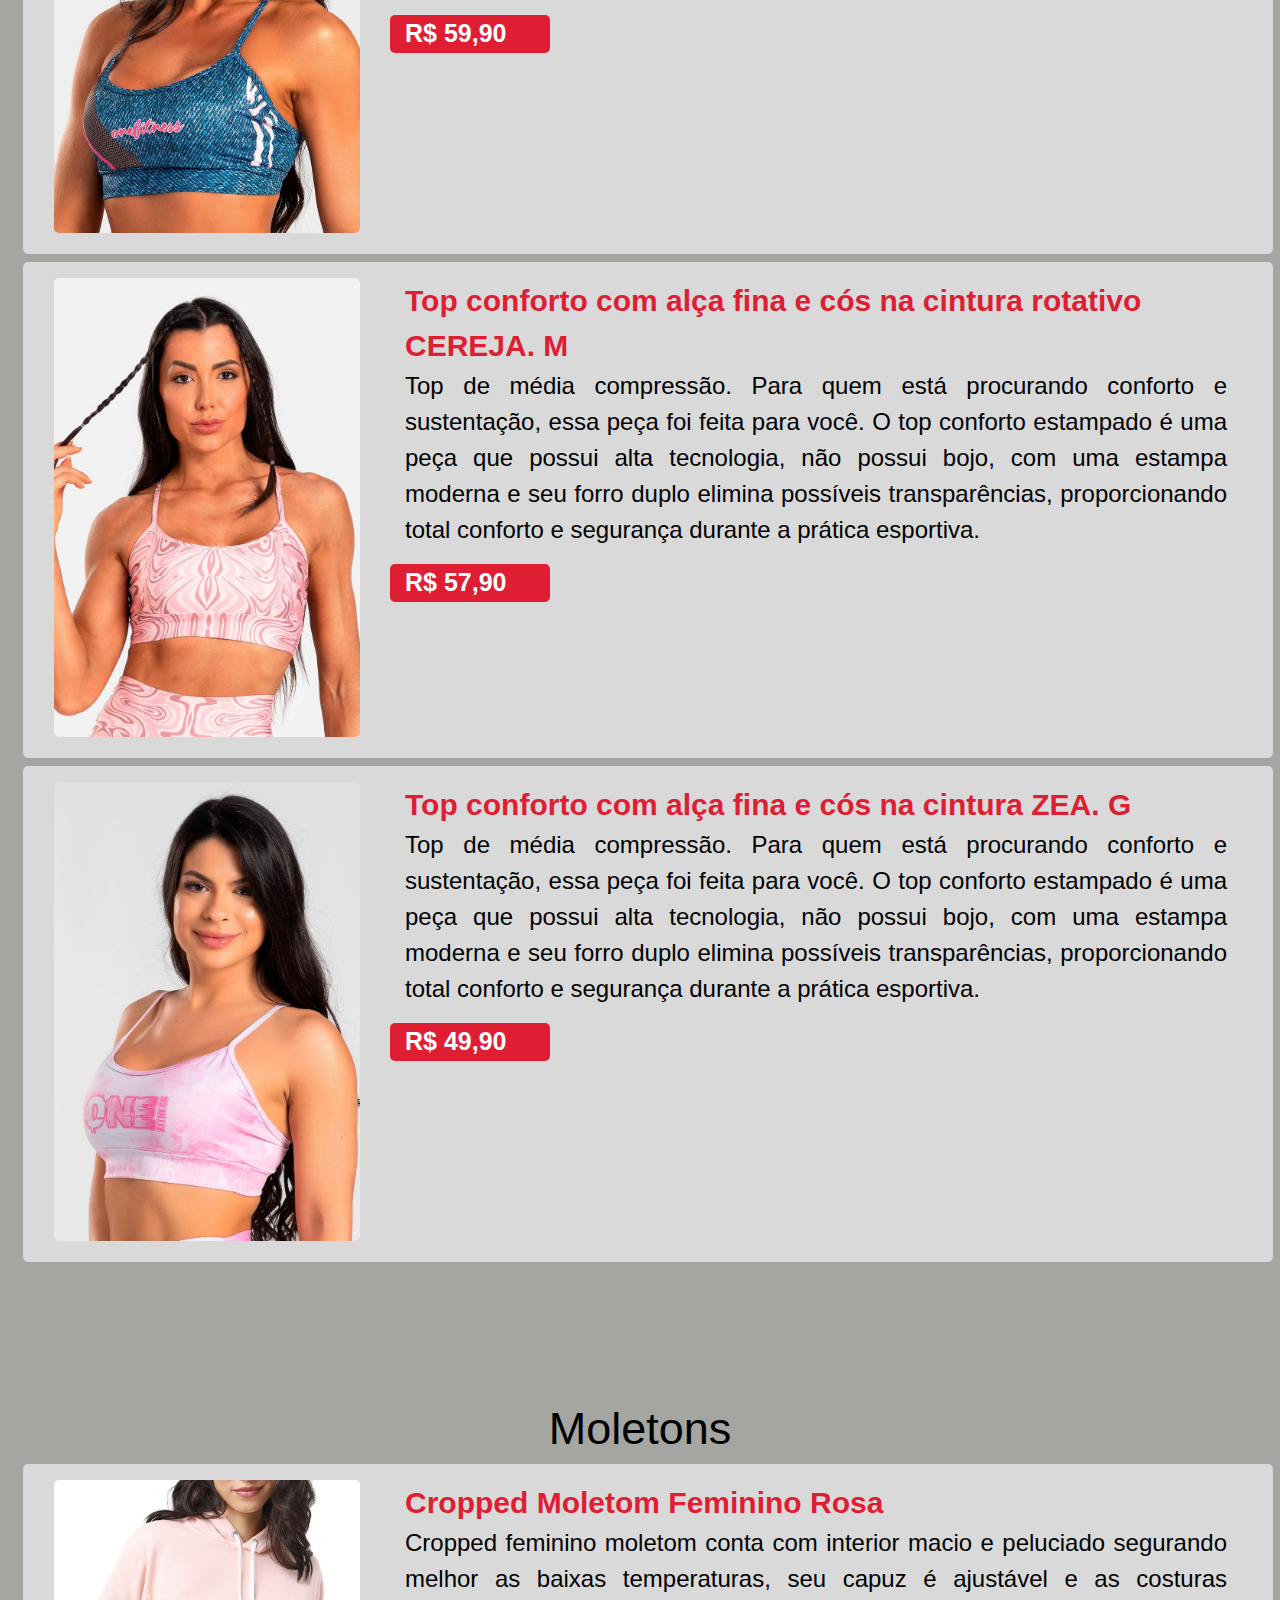
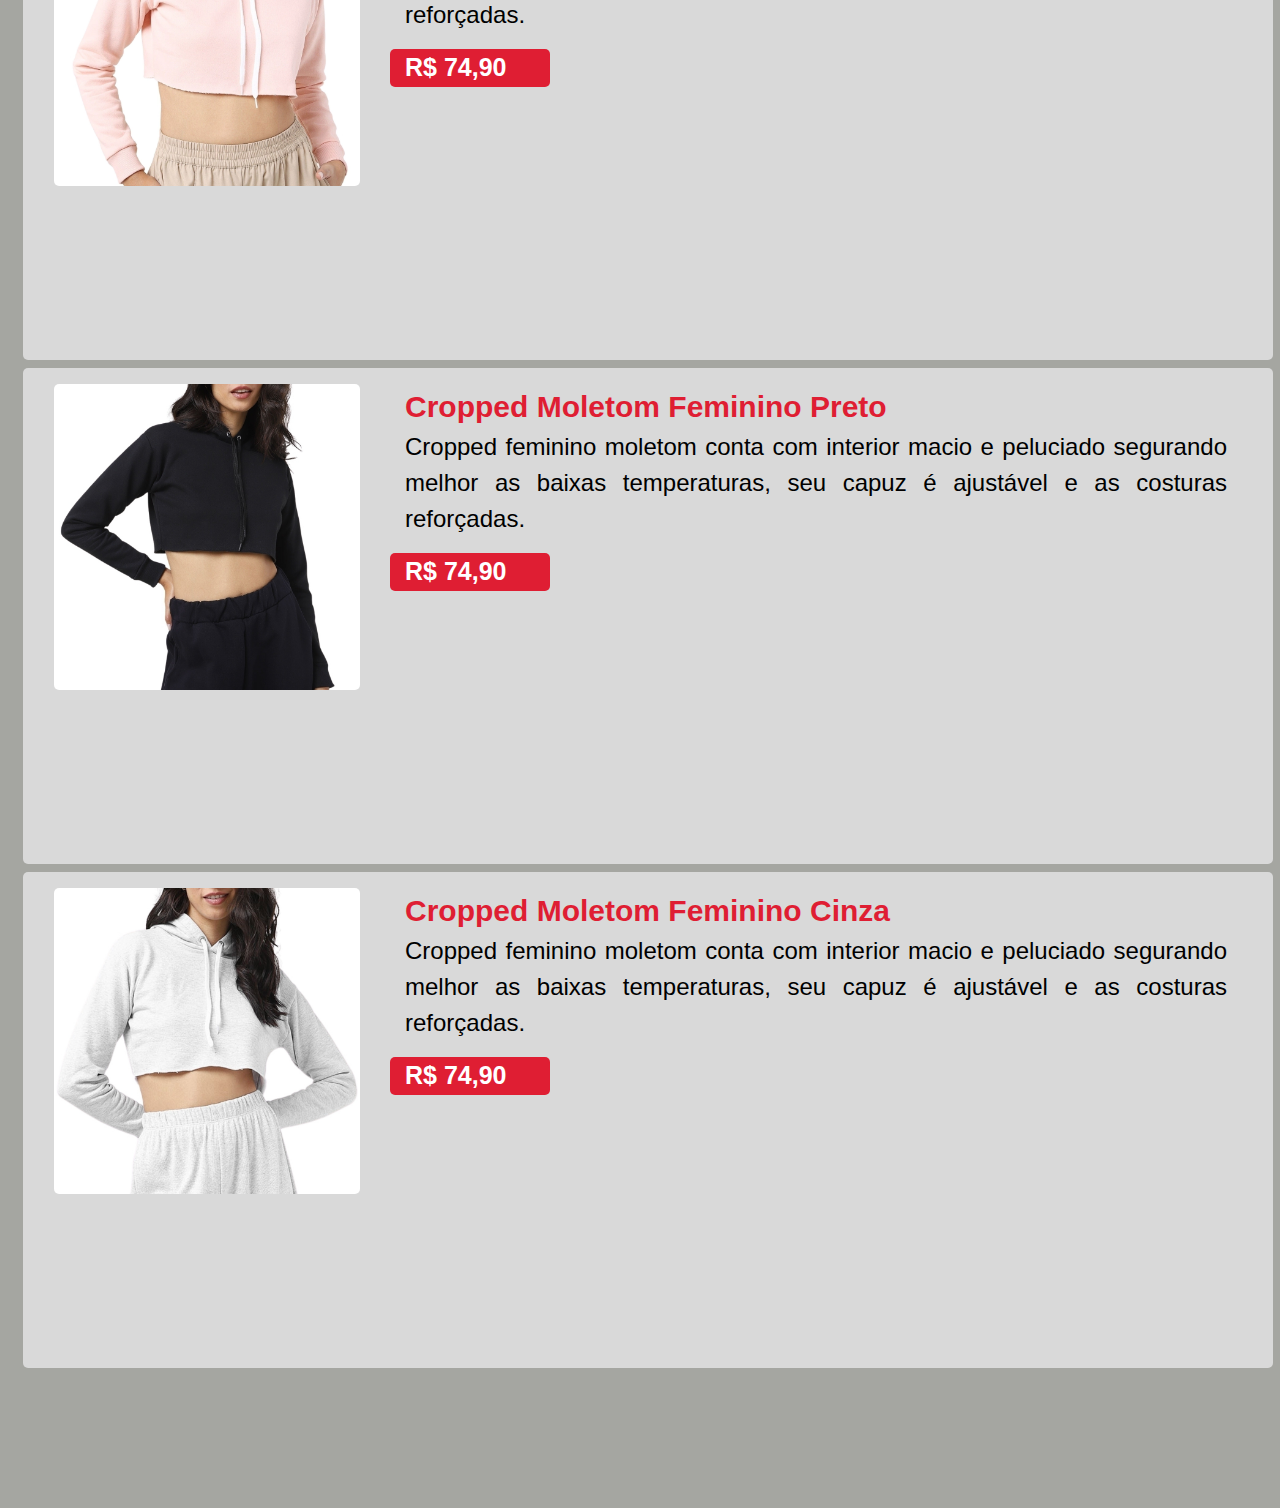
==== commit ea3409c7: "Add files via upload" ====
--- a/index.html
+++ b/index.html
@@ -301,6 +301,81 @@
                         </div> 
                         <div class="col-md-auto ms-auto div-preco">
                             <b ID="preco-produto_11" class="fs-6"> R$ 49,90</b>
+                        </div> 
+                    </div> 
+                                                                                  
+                </div>
+            </div>
+
+        </div>
+
+        <h2 class="titulo-categoria" alt="Sessão Moletons">Moletons</h2>
+
+        <div class="content" style="margin-bottom: 140px;"> 
+
+            <div class="container div-produto" ID="produto_12">
+                <div class="row span_12 componente-produto">
+                    <input type="hidden" class="src-img2"  name="src-img2" value="img/produtos/cropped-moletom-feminino-rosa2.jpg">
+
+                    <div class="col span_1 div-img">
+                        <img src="img/produtos/cropped-moletom-feminino-rosa.jpg" alt="Cropped moletom rosa" class="img-fluid">
+                    </div> 
+                                                
+                    <div class="col span_11">
+                        <div class="col span_12">
+                            <b ID="nome-produto_12" class="nome-produto">Cropped Moletom Feminino Rosa</b>
+                        </div>
+                        <div class="col span_11">
+                            <p ID="descricao-produto_12" class="desc-produto">Cropped feminino moletom conta com interior macio e peluciado segurando melhor as baixas temperaturas, seu capuz é ajustável e as costuras reforçadas.</p>
+                        </div> 
+                        <div class="col-md-auto ms-auto div-preco">
+                            <b ID="preco-produto_12" class="fs-6"> R$ 74,90</b>
+                        </div> 
+                    </div> 
+                                                                                  
+                </div>
+            </div>
+
+            <div class="container div-produto" ID="produto_13">
+                <div class="row span_12 componente-produto">
+                    <input type="hidden" class="src-img2"  name="src-img2" value="img/produtos/cropped-moletom-feminino-preto2.jpg">
+
+                    <div class="col span_1 div-img">
+                        <img src="img/produtos/cropped-moletom-feminino-preto.jpg" alt="Cropped moletom preto" class="img-fluid">
+                    </div> 
+                                                
+                    <div class="col span_11">
+                        <div class="col span_12">
+                            <b ID="nome-produto_13" class="nome-produto">Cropped Moletom Feminino Preto</b>
+                        </div>
+                        <div class="col span_11">
+                            <p ID="descricao-produto_13" class="desc-produto">Cropped feminino moletom conta com interior macio e peluciado segurando melhor as baixas temperaturas, seu capuz é ajustável e as costuras reforçadas.</p>
+                        </div> 
+                        <div class="col-md-auto ms-auto div-preco">
+                            <b ID="preco-produto_13" class="fs-6"> R$ 74,90</b>
+                        </div> 
+                    </div> 
+                                                                                  
+                </div>
+            </div>
+
+            <div class="container div-produto" ID="produto_14">
+                <div class="row span_12 componente-produto">
+                    <input type="hidden" class="src-img2"  name="src-img2" value="img/produtos/cropped-moletom-feminino-cinza2.jpg">
+
+                    <div class="col span_1 div-img">
+                        <img src="img/produtos/cropped-moletom-feminino-cinza.jpg" alt="Cropped moletom cinza" class="img-fluid">
+                    </div> 
+                                                
+                    <div class="col span_11">
+                        <div class="col span_12">
+                            <b ID="nome-produto_14" class="nome-produto">Cropped Moletom Feminino Cinza</b>
+                        </div>
+                        <div class="col span_11">
+                            <p ID="descricao-produto_14" class="desc-produto">Cropped feminino moletom conta com interior macio e peluciado segurando melhor as baixas temperaturas, seu capuz é ajustável e as costuras reforçadas.</p>
+                        </div> 
+                        <div class="col-md-auto ms-auto div-preco">
+                            <b ID="preco-produto_14" class="fs-6"> R$ 74,90</b>
                         </div> 
                     </div> 
                                                                                   
